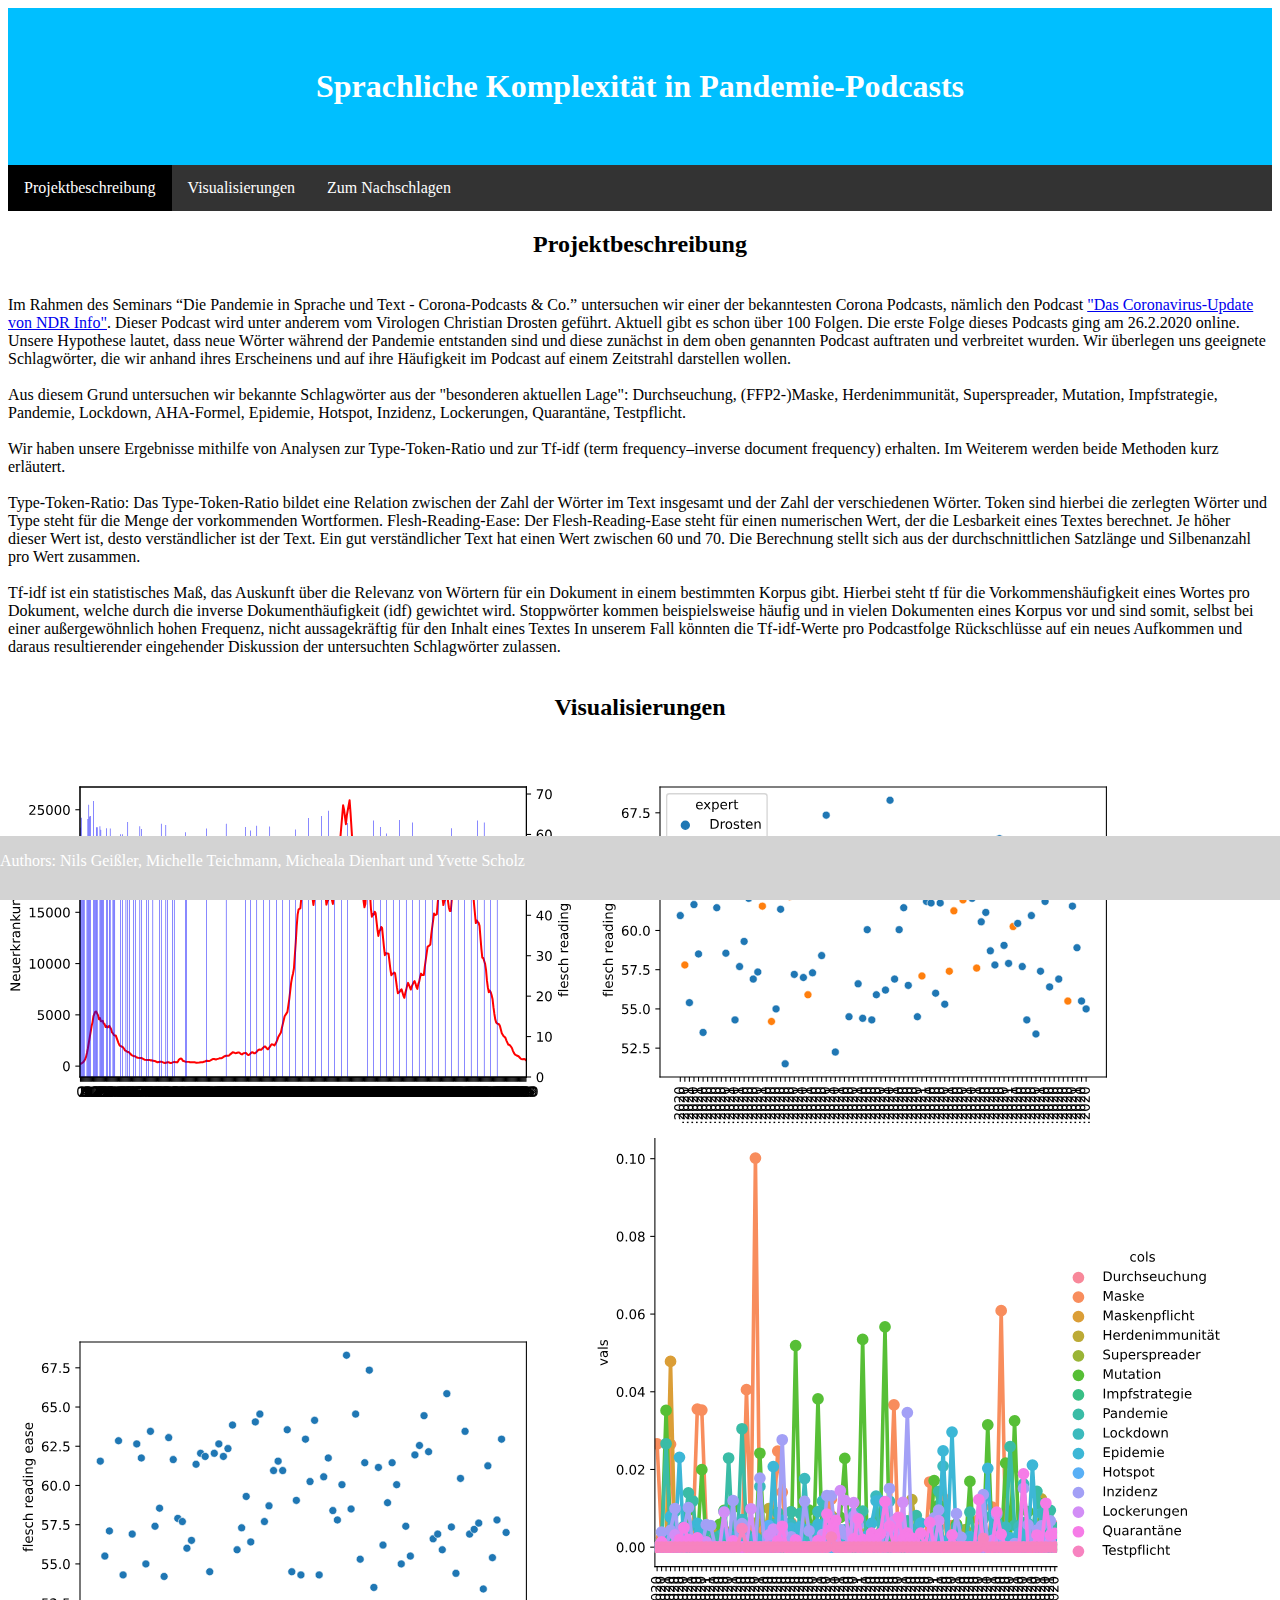
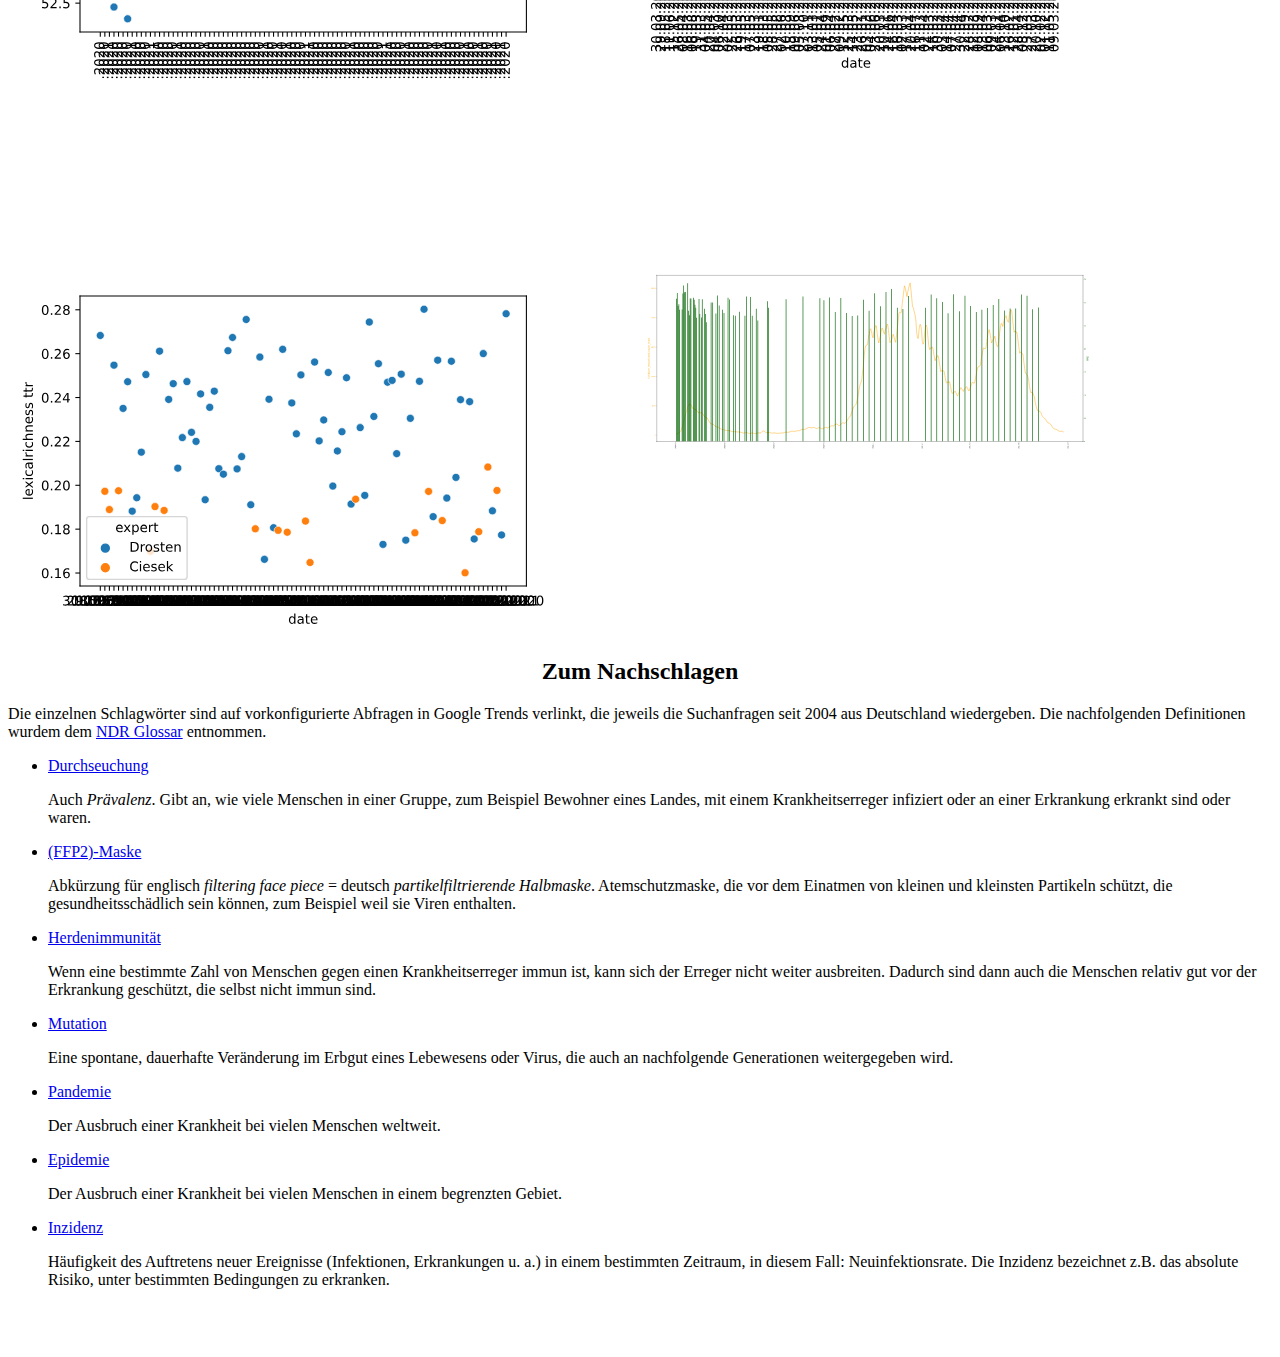
==== index.html @ dd7ad956 "Update index.html" ====
<!DOCTYPE html>
<html lang="en" xmlns="http://www.w3.org/1999/html">
<head>
<meta charset="UTF-8">
<link rel="stylesheet" href="Pojekt.css">
<title>Sprachliche Komplexität in Pandemie-Podcasts
</title>
</head>
<body>
<div class="scrollbar scrollbar-lady-lips">
<div class="force-overflow"></div>
</div>
<h1 align="center">Sprachliche Komplexität in Pandemie-Podcasts</h1>
  <ul class="navi">
    <li class="navi"><a class="active" href="#project">Projektbeschreibung</a></li>
    <li class="navi"><a href="#plots">Visualisierungen</a></li>
    <li class="navi"><a href="#lookup">Zum Nachschlagen</a></li>
  </ul>
<div id="project"><h2 align="center">Projektbeschreibung</h2>
<br> Im Rahmen des Seminars “Die Pandemie in Sprache und Text - Corona-Podcasts & Co.”
untersuchen wir einer der bekanntesten Corona Podcasts, nämlich  den  Podcast
  <a href="https://www.ndr.de/nachrichten/info/podcast4684.html">"Das Coronavirus-Update von NDR Info"</a>. Dieser Podcast wird unter anderem vom Virologen
Christian Drosten geführt. Aktuell gibt es schon über 100 Folgen. Die erste Folge dieses Podcasts ging am 26.2.2020 online.

<br>Unsere Hypothese lautet, dass neue Wörter während der Pandemie entstanden sind und diese
zunächst in dem oben genannten Podcast auftraten und verbreitet wurden. Wir überlegen uns geeignete Schlagwörter,
die wir anhand ihres Erscheinens und auf ihre Häufigkeit im Podcast auf einem Zeitstrahl darstellen wollen.</br>

<br>Aus diesem Grund untersuchen wir bekannte Schlagwörter aus der "besonderen aktuellen Lage": Durchseuchung, (FFP2-)Maske, Herdenimmunität, Superspreader, Mutation, Impfstrategie, Pandemie, Lockdown, AHA-Formel, Epidemie, Hotspot, Inzidenz, Lockerungen, Quarantäne, Testpflicht.</br>

<br> Wir haben unsere Ergebnisse mithilfe von Analysen zur Type-Token-Ratio und zur Tf-idf (term frequency–inverse document frequency) erhalten. Im Weiterem werden beide Methoden kurz erläutert.</br>
<br> Type-Token-Ratio: Das Type-Token-Ratio bildet eine Relation zwischen der Zahl der Wörter im Text insgesamt und der Zahl der verschiedenen Wörter. Token sind hierbei die zerlegten Wörter und Type steht für die Menge der vorkommenden Wortformen. Flesh-Reading-Ease: Der Flesh-Reading-Ease steht für einen numerischen Wert, der die Lesbarkeit eines Textes berechnet. Je höher dieser Wert ist, desto verständlicher ist der Text. Ein gut verständlicher Text hat einen Wert zwischen 60 und 70. Die Berechnung stellt sich aus der durchschnittlichen Satzlänge und Silbenanzahl pro Wert zusammen. </br>
<br>Tf-idf ist ein statistisches Maß, das Auskunft über die Relevanz von Wörtern für ein Dokument in einem bestimmten Korpus gibt. Hierbei steht tf für die Vorkommenshäufigkeit eines Wortes pro Dokument, welche durch die inverse Dokumenthäufigkeit (idf) gewichtet wird. Stoppwörter kommen beispielsweise häufig und in vielen Dokumenten eines Korpus vor und sind somit, selbst bei einer außergewöhnlich hohen Frequenz, nicht aussagekräftig für den Inhalt eines Textes
In unserem Fall könnten die Tf-idf-Werte pro Podcastfolge Rückschlüsse auf ein neues Aufkommen und daraus resultierender eingehender Diskussion der untersuchten Schlagwörter zulassen.</br>
</div>
<br>
<div id="plots">
<h2 align="center">Visualisierungen</h2>
<img src="Vis/df_corona_mini.svg"  alt="1. Abbildung">
<img src="Vis/f_fre.svg"  alt="2. Abbildung">
<img src="Vis/scatter_fre.svg"  alt="3. Abbildung">
<img src="Vis/tf_idf_catplot.svg"  alt="4. Abbildung">
<img src="Vis/ttr_plot.svg"  alt="5.Abbildung">
<img src="Vis/plt_corona_bar.svg"  width="550" height="550"
alt = "6 Abbildung">
</div>
<div id="lookup">
<h2 align="center">Zum Nachschlagen</h2>
  <p>Die einzelnen Schlagwörter sind auf vorkonfigurierte Abfragen in Google Trends verlinkt, die jeweils die Suchanfragen seit 2004 aus Deutschland wiedergeben. Die nachfolgenden Definitionen wurdem dem <a href="https://www.ndr.de/nachrichten/info/Das-Glossar-zum-Corona-Podcast,podcastcoronavirus146.html">NDR Glossar</a> entnommen.</p>
<ul>
  <li>
    <a href="https://trends.google.de/trends/explore?date=all&geo=DE&q=Durchseuchung">Durchseuchung</a>
    <p>Auch <i>Prävalenz</i>. Gibt an, wie viele Menschen in einer Gruppe, zum Beispiel Bewohner eines Landes, mit einem Krankheitserreger infiziert oder an einer Erkrankung erkrankt sind oder waren.</p>
  </li>
  <li>
<a href ="https://trends.google.de/trends/explore?date=all&geo=DE&q=%2Fg%2F120hzdym"> (FFP2)-Maske </a >
    <p>Abkürzung für englisch <i>filtering face piece</i> = deutsch <i>partikelfiltrierende Halbmaske</i>. Atemschutzmaske, die vor dem Einatmen von kleinen und kleinsten Partikeln schützt, die gesundheitsschädlich sein können, zum Beispiel weil sie Viren enthalten.</p>
</li>
<li>
<a href ="https://trends.google.de/trends/explore?date=all&geo=DE&q=%2Fm%2F0lz32"> Herdenimmunität</a >
  <p>Wenn eine bestimmte Zahl von Menschen gegen einen Krankheitserreger immun ist, kann sich der Erreger nicht weiter ausbreiten. Dadurch sind dann auch die Menschen relativ gut vor der Erkrankung geschützt, die selbst nicht immun sind.</p>
</li>
<li>
<a href ="https://trends.google.de/trends/explore?date=all&geo=DE&q=%2Fm%2F04zls"> Mutation</a >
  <p>Eine spontane, dauerhafte Veränderung im Erbgut eines Lebewesens oder Virus,  die auch an nachfolgende Generationen weitergegeben wird.</p>
</li>
<li>
<a href ="https://trends.google.de/trends/explore?date=all&geo=DE&q=Pandemie"> Pandemie</a >
  <p>Der Ausbruch einer Krankheit bei vielen Menschen weltweit.</p>
</li>
<li>
<a href ="https://trends.google.de/trends/explore?date=all&geo=DE&q=%2Fm%2F0hn9s"> Epidemie</a >
  <p>Der Ausbruch einer Krankheit bei vielen Menschen in einem begrenzten Gebiet.</p>
</li>
<li>
<a href ="https://trends.google.de/trends/explore?date=all&geo=DE&q=%2Fm%2F0169mv"> Inzidenz</a >
  <p>Häufigkeit des Auftretens neuer Ereignisse (Infektionen,  Erkrankungen u. a.) in einem bestimmten Zeitraum, in diesem Fall: Neuinfektionsrate. Die Inzidenz bezeichnet z.B. das absolute Risiko, unter bestimmten Bedingungen zu erkranken.</p>
  </li>
</ul>
</div>
<p><br /><br /></p>


<p><footer>
<p align="left"> Authors: Nils Geißler, Michelle Teichmann, Micheala Dienhart und Yvette Scholz<br>
</p>

</footer></p>
</body>
</html>
---- Pojekt.css ----
h1 {
    color: white;
    background-color: deepskyblue;
    border: 0px solid;
    margin: 0px;
    padding: 60px;
}

footer {
    position: fixed;
    color: white;
    left: 0px;
    bottom: 0px;
    height: 64px;
    width: 100%;
    background: lightgrey;
}
ul.navi {
    list-style-type: none;
    margin: 0;
    padding: 0;
    overflow: hidden;
    background-color: #333;
}

li.navi {
    float: left;
}

li.navi a {
    display: block;
    color: white;
    text-align: center;
    padding: 14px 16px;
    text-decoration: none;
}

li.navi a:hover:not(.active) {
    background-color: #111;
}

.active {
    background-color: black;
}
.scrollbar-rainy-ashville::-webkit-scrollbar-track {
-webkit-box-shadow: inset 0 0 6px rgba(0, 0, 0, 0.1);
background-color: #F5F5F5;
border-radius: 10px; }

.scrollbar-rainy-ashville::-webkit-scrollbar {
width: 12px;
background-color: #F5F5F5; }

.scrollbar-rainy-ashville::-webkit-scrollbar-thumb {
border-radius: 10px;
-webkit-box-shadow: inset 0 0 6px rgba(0, 0, 0, 0.1);
background-image: -webkit-gradient(linear, left bottom, left top, from(#fbc2eb), to(#a6c1ee));
background-image: -webkit-linear-gradient(bottom, #fbc2eb 0%, #a6c1ee 100%);
background-image: linear-gradient(to top, #fbc2eb 0%, #a6c1ee 100%); }
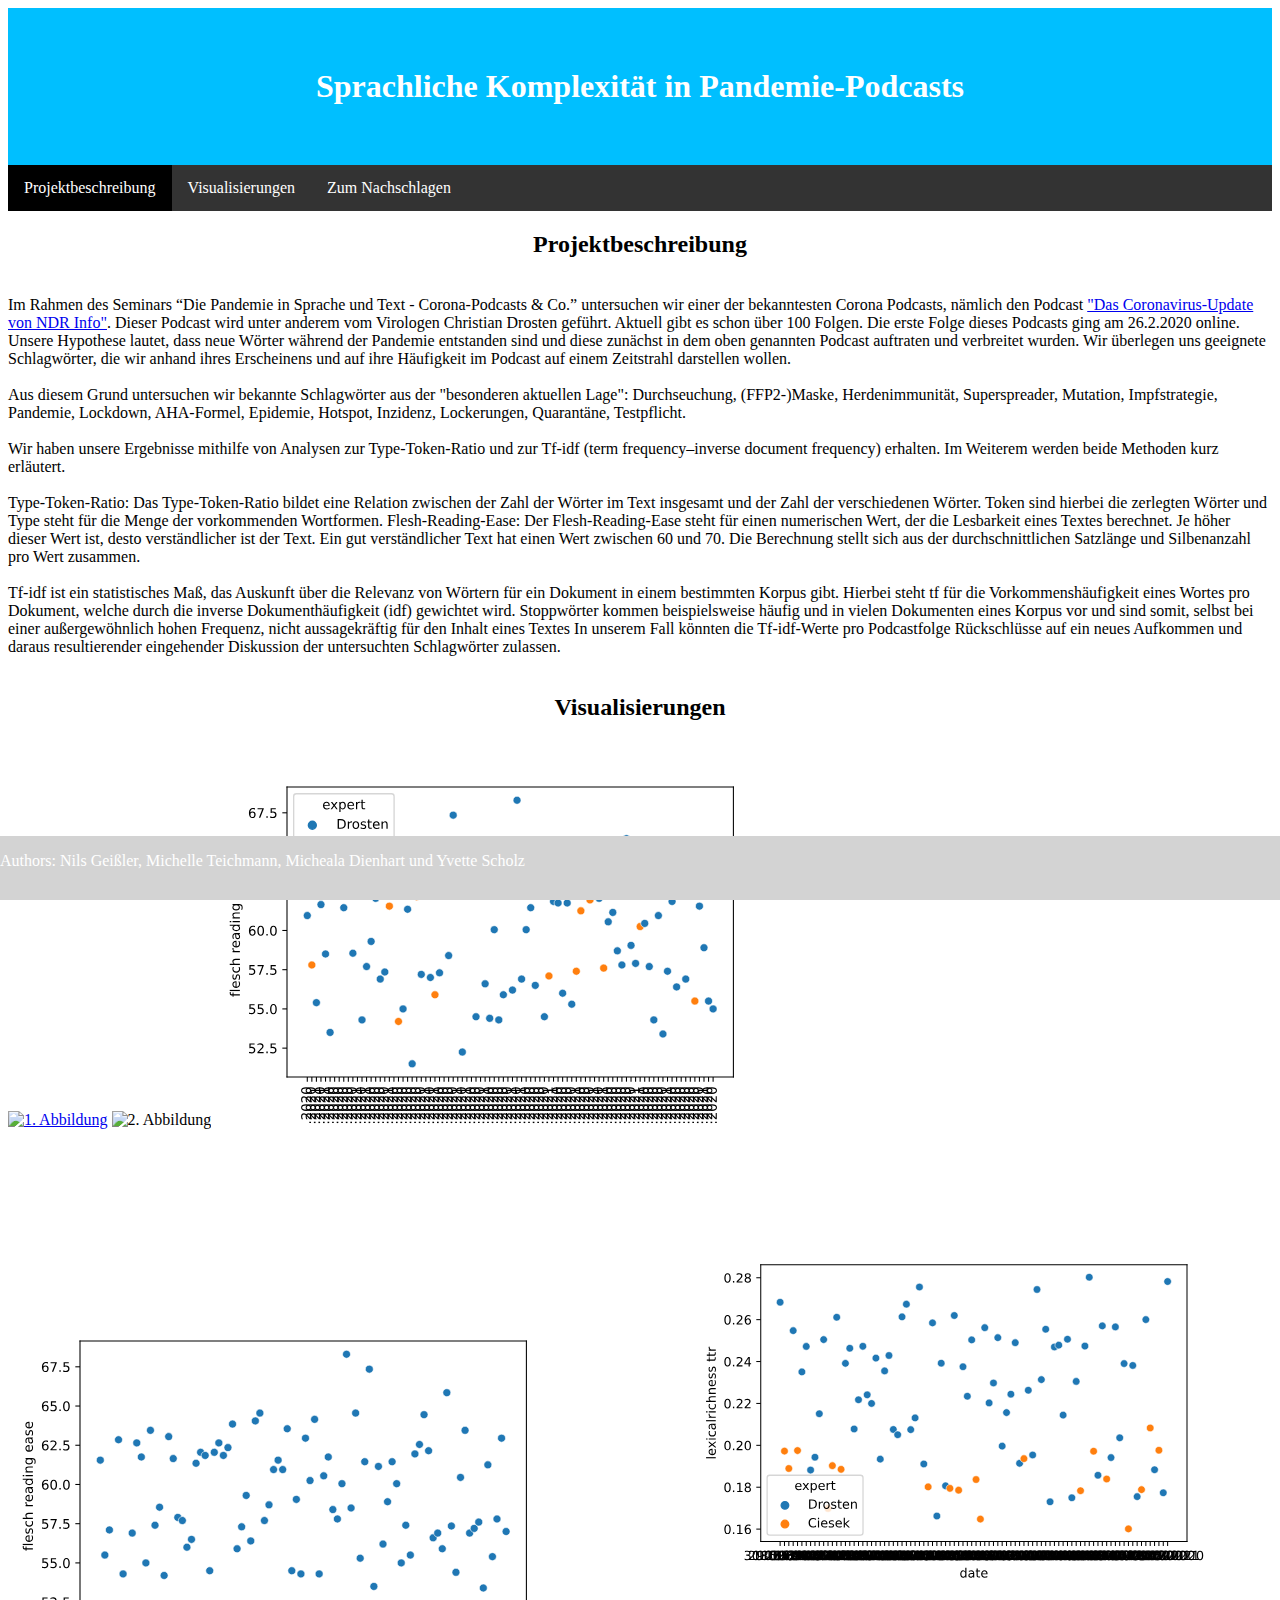
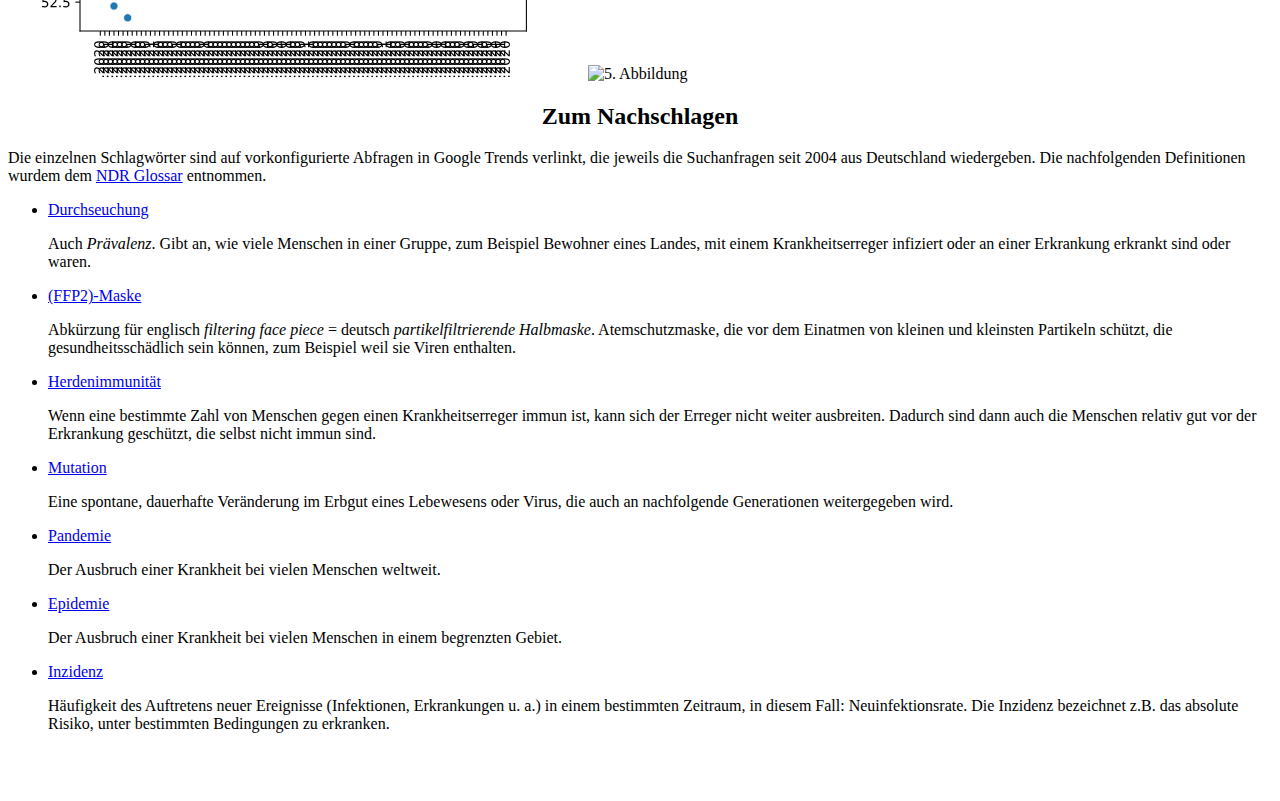
==== commit 74d689c8: "Update index.html" ====
--- a/index.html
+++ b/index.html
@@ -36,13 +36,13 @@
 <br>
 <div id="plots">
 <h2 align="center">Visualisierungen</h2>
-<img src="Vis/df_corona_mini.svg"  alt="1. Abbildung">
-<img src="Vis/f_fre.svg"  alt="2. Abbildung">
-<img src="Vis/scatter_fre.svg"  alt="3. Abbildung">
-<img src="Vis/tf_idf_catplot.svg"  alt="4. Abbildung">
-<img src="Vis/ttr_plot.svg"  alt="5.Abbildung">
-<img src="Vis/plt_corona_bar.svg"  width="550" height="550"
-alt = "6 Abbildung">
+  <a href="Vis/df_corona_fre.svg"><img src="Vis/df_corona_fre.svg"  alt="1. Abbildung"></a>
+<img src="Vis/df_corona_ttr.svg"  alt="2. Abbildung">
+<img src="Vis/f_fre.svg"  alt="3. Abbildung">
+<img src="Vis/scatter_fre.svg"  alt="4. Abbildung">
+<img src="Vis/tf_idf_pointplot.svg"  alt="5. Abbildung">
+<img src="Vis/ttr_plot.svg"  width="550" height="550"
+alt = "6. Abbildung">
 </div>
 <div id="lookup">
 <h2 align="center">Zum Nachschlagen</h2>
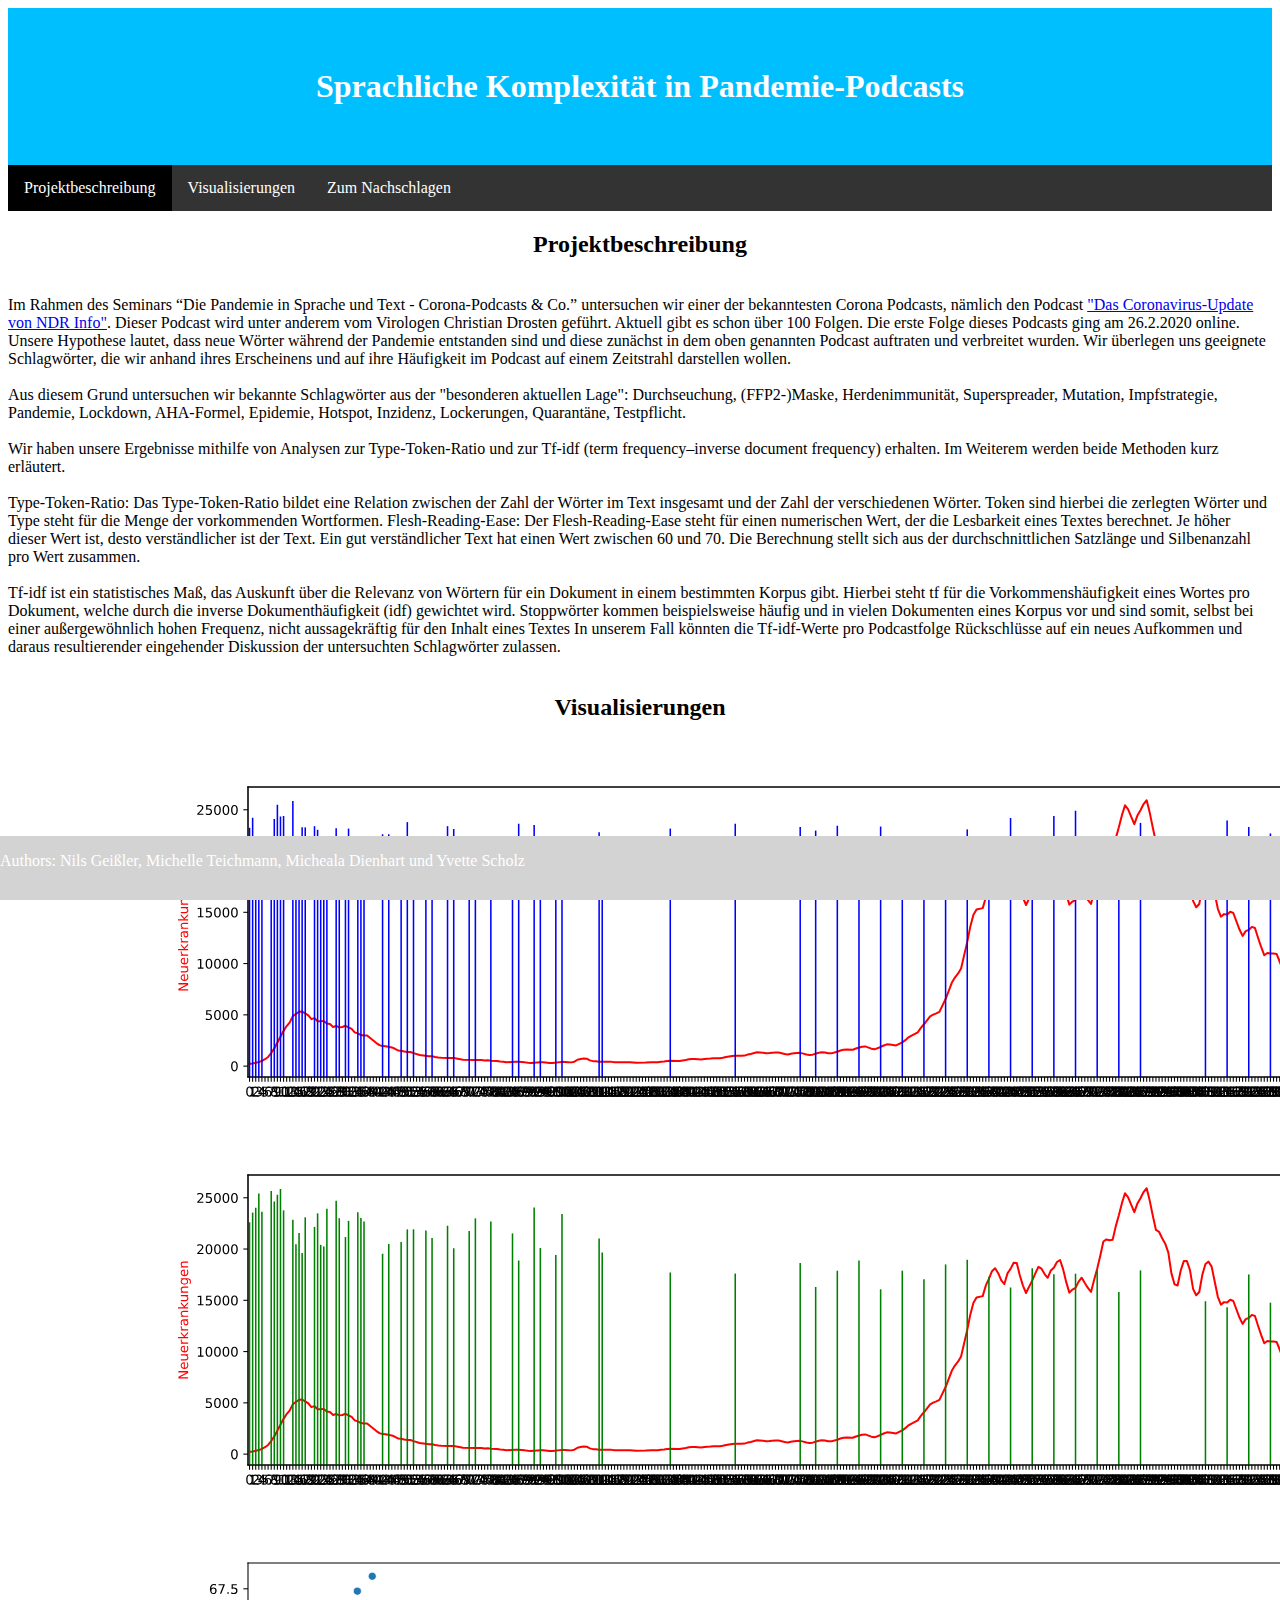
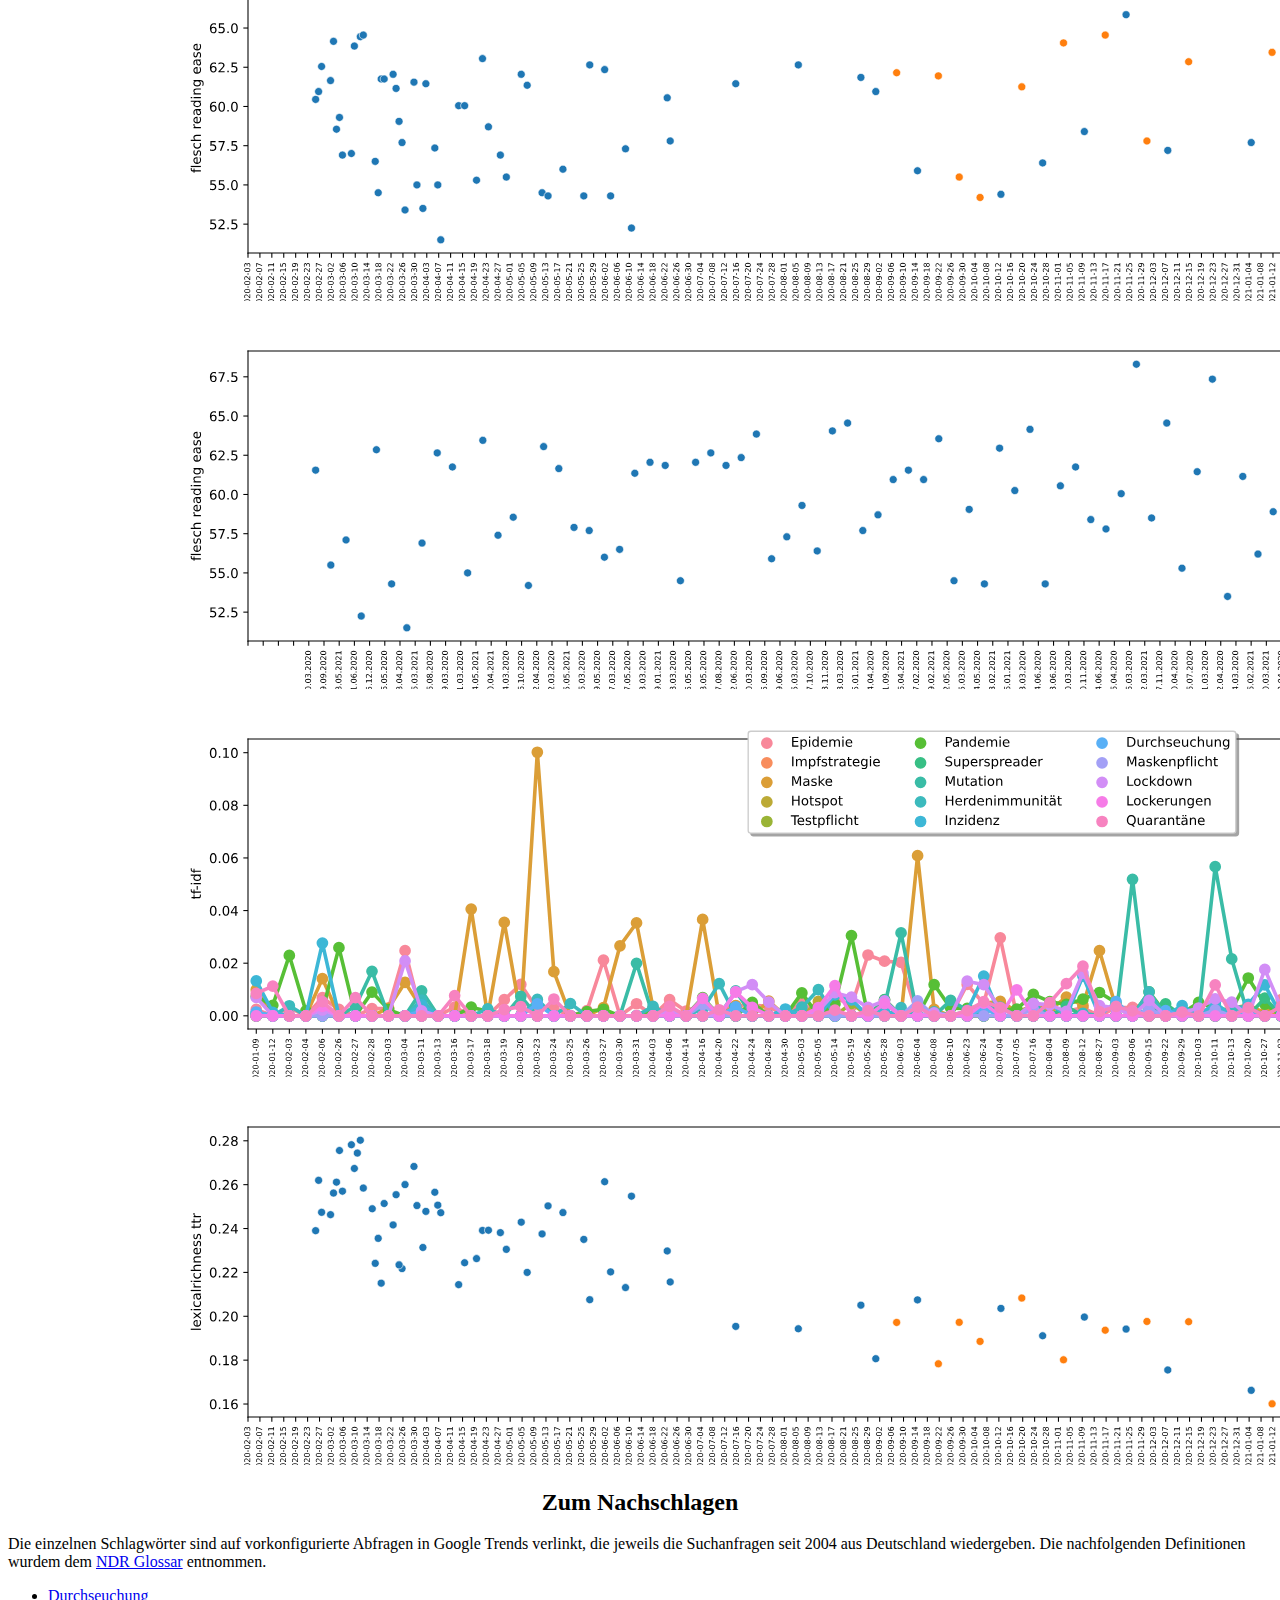
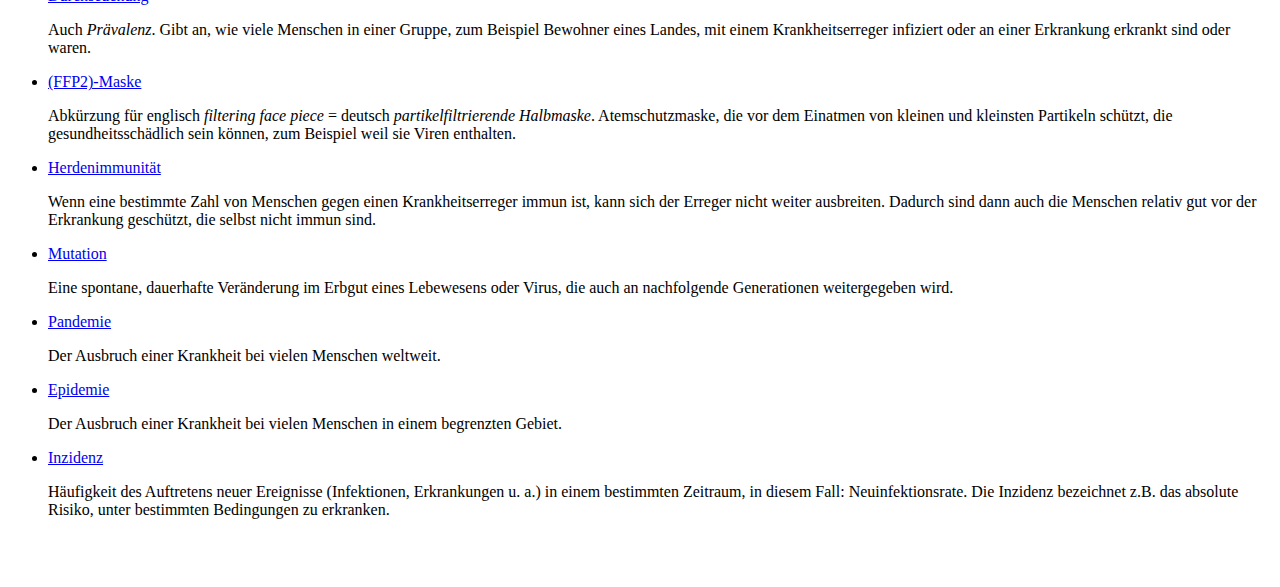
==== commit fa33c331: "Update index.html" ====
--- a/index.html
+++ b/index.html
@@ -36,13 +36,12 @@
 <br>
 <div id="plots">
 <h2 align="center">Visualisierungen</h2>
-  <a href="Vis/df_corona_fre.svg"><img src="Vis/df_corona_fre.svg"  alt="1. Abbildung"></a>
-<img src="Vis/df_corona_ttr.svg"  alt="2. Abbildung">
-<img src="Vis/f_fre.svg"  alt="3. Abbildung">
-<img src="Vis/scatter_fre.svg"  alt="4. Abbildung">
-<img src="Vis/tf_idf_pointplot.svg"  alt="5. Abbildung">
-<img src="Vis/ttr_plot.svg"  width="550" height="550"
-alt = "6. Abbildung">
+<img src="Vis/df_corona_fre.svg" alt="1. Abbildung"/>
+<img src="Vis/df_corona_ttr.svg" alt="2. Abbildung"/>
+<img src="Vis/f_fre.svg" alt="3. Abbildung"/>
+<img src="Vis/scatter_fre.svg" alt="4. Abbildung"/>
+<img src="Vis/tf_idf_pointplot.svg" alt="5. Abbildung"/>
+<img src="Vis/ttr_plot.svg" alt="6. Abbildung"/>
 </div>
 <div id="lookup">
 <h2 align="center">Zum Nachschlagen</h2>
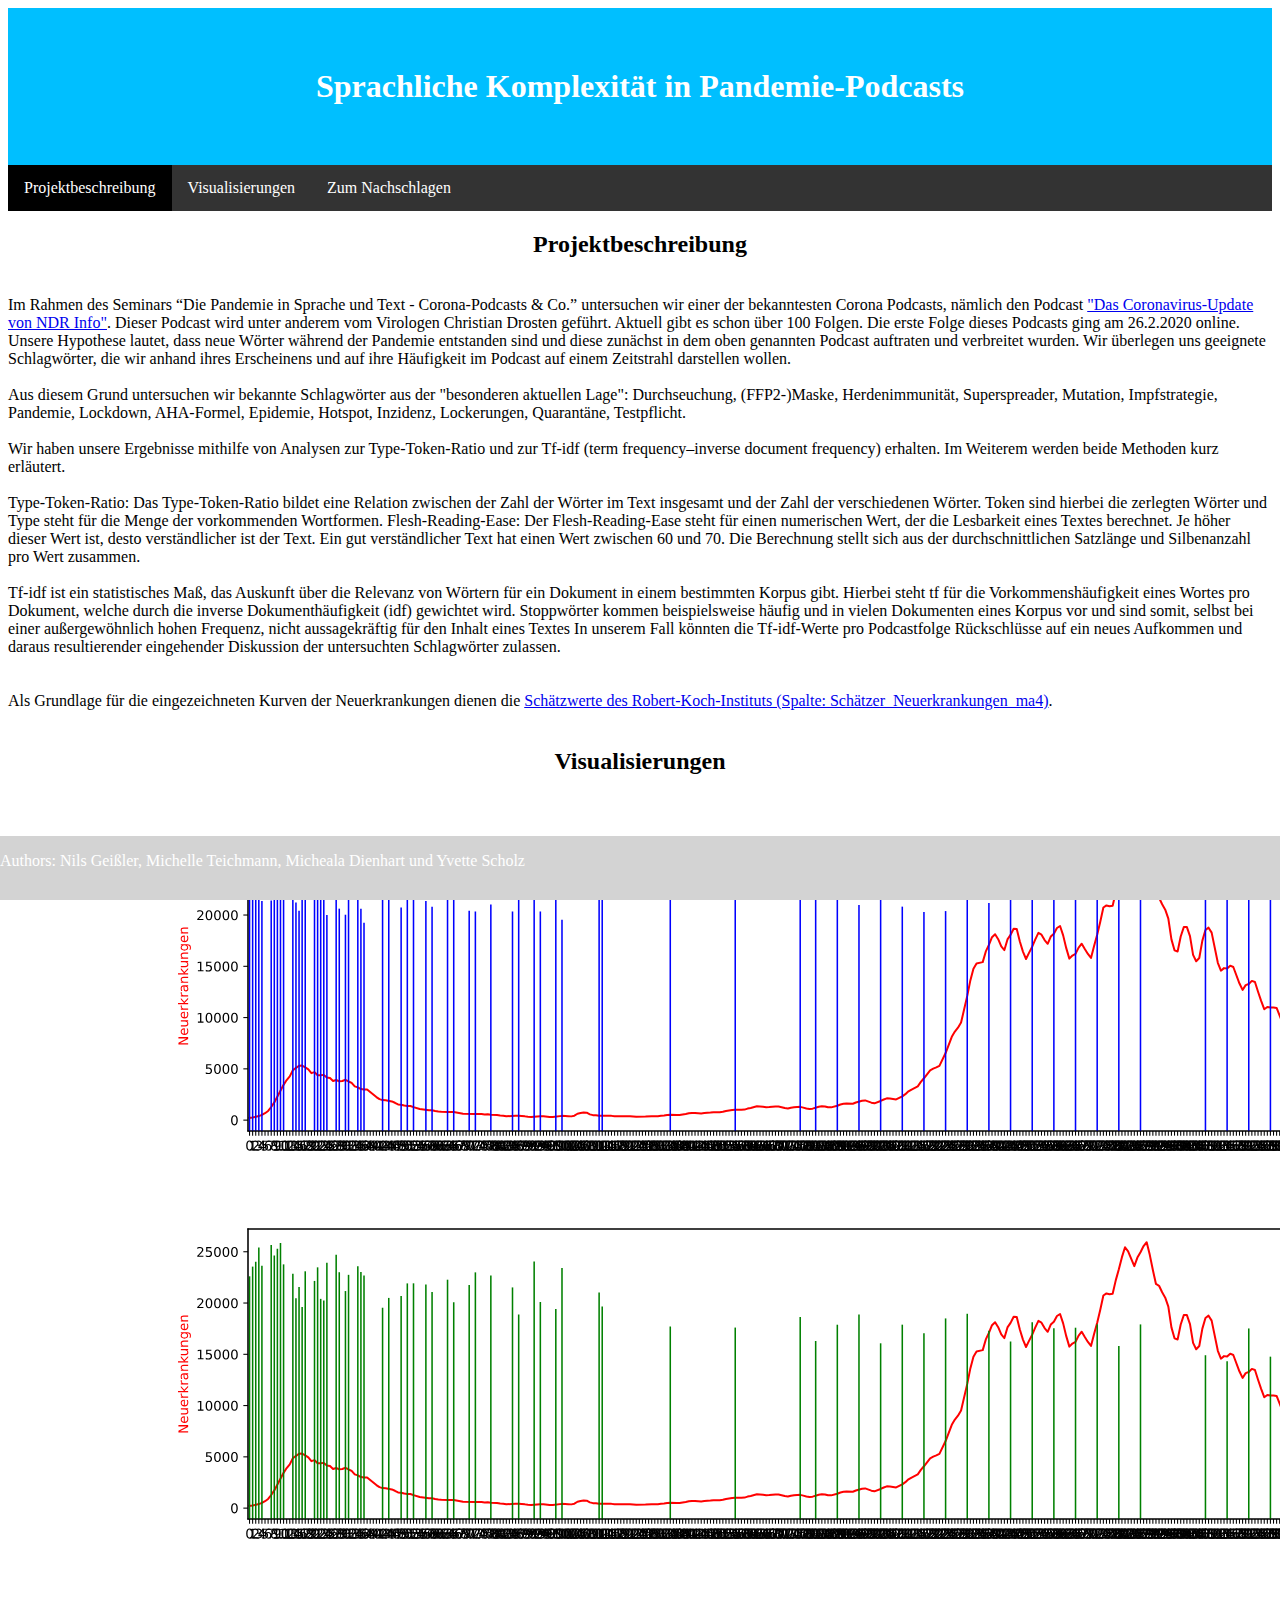
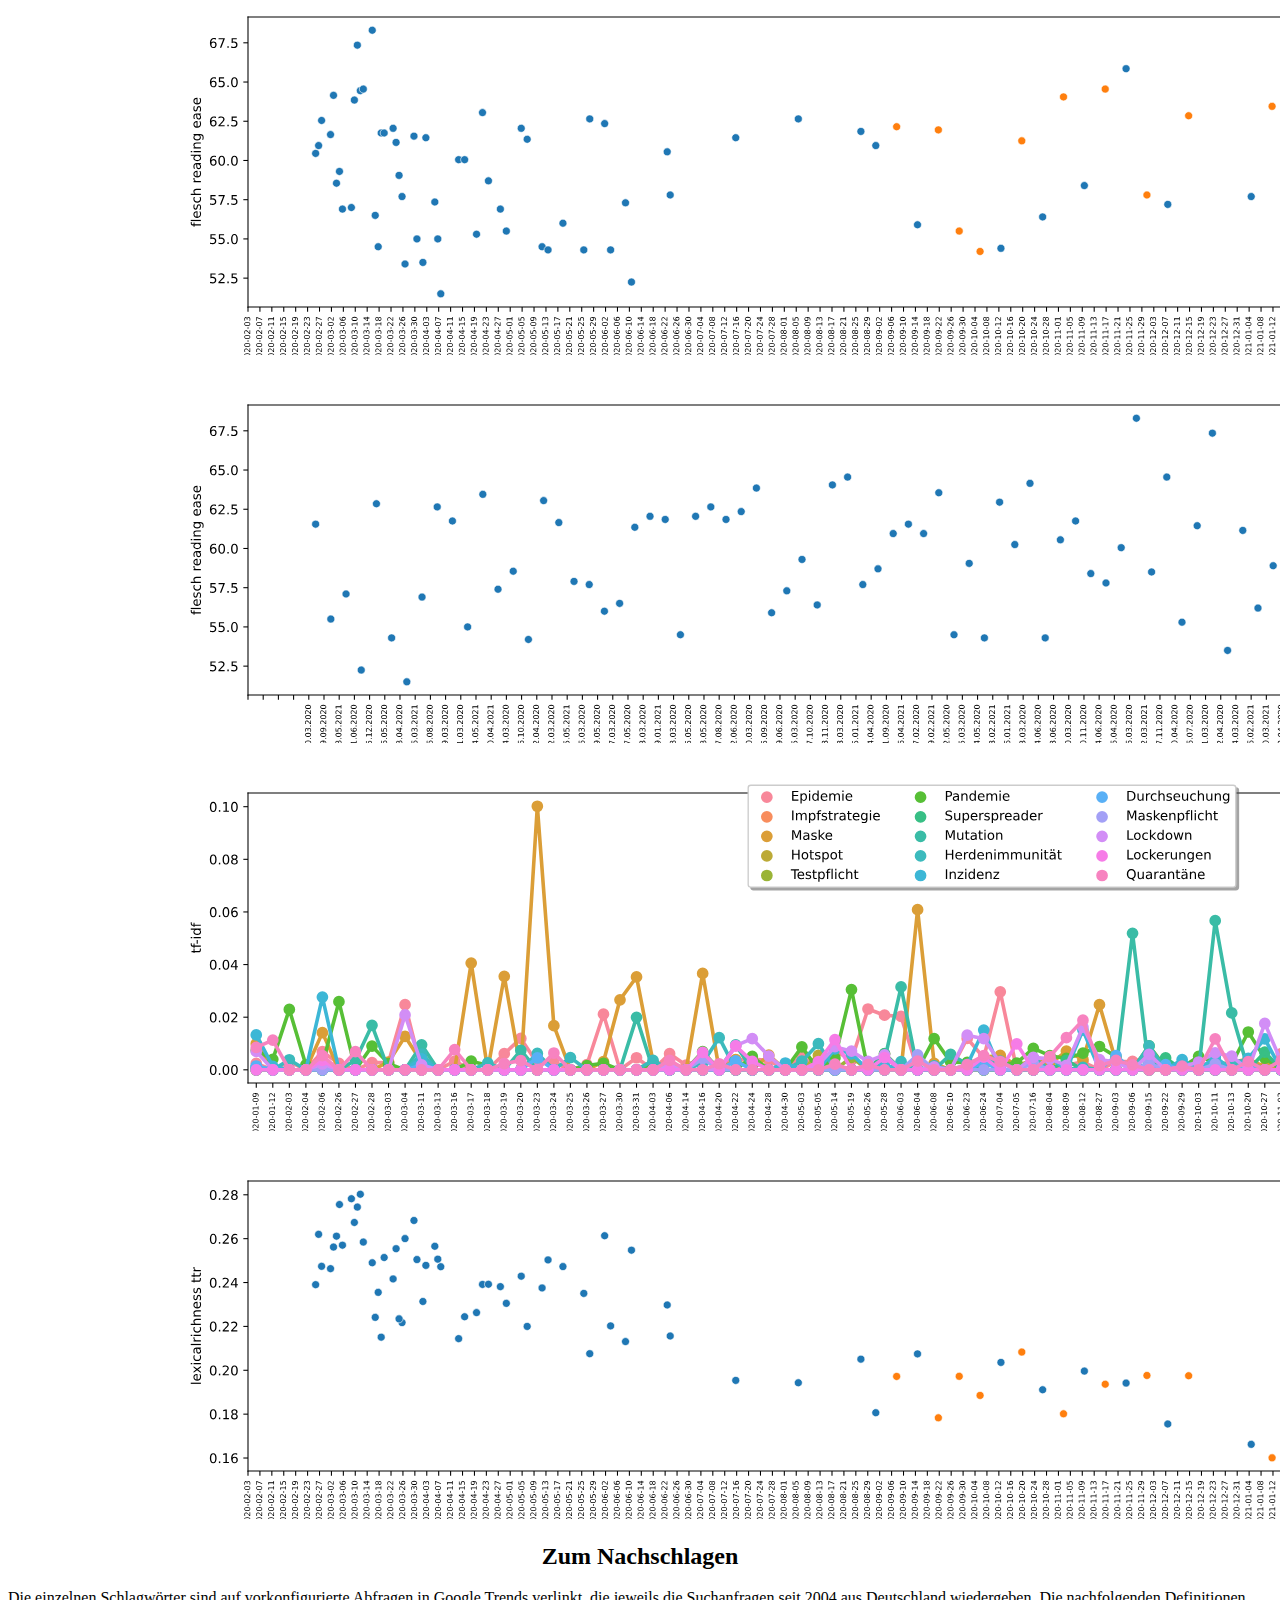
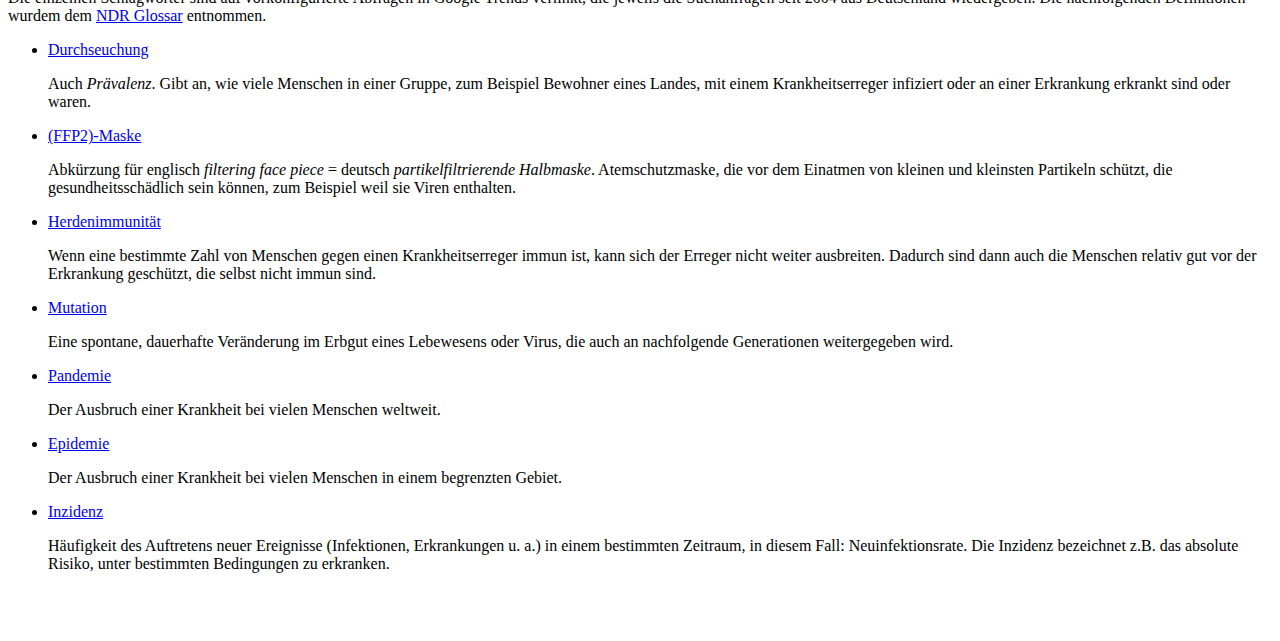
==== commit 4338b3f1: "Update index.html" ====
--- a/index.html
+++ b/index.html
@@ -32,6 +32,8 @@
 <br> Type-Token-Ratio: Das Type-Token-Ratio bildet eine Relation zwischen der Zahl der Wörter im Text insgesamt und der Zahl der verschiedenen Wörter. Token sind hierbei die zerlegten Wörter und Type steht für die Menge der vorkommenden Wortformen. Flesh-Reading-Ease: Der Flesh-Reading-Ease steht für einen numerischen Wert, der die Lesbarkeit eines Textes berechnet. Je höher dieser Wert ist, desto verständlicher ist der Text. Ein gut verständlicher Text hat einen Wert zwischen 60 und 70. Die Berechnung stellt sich aus der durchschnittlichen Satzlänge und Silbenanzahl pro Wert zusammen. </br>
 <br>Tf-idf ist ein statistisches Maß, das Auskunft über die Relevanz von Wörtern für ein Dokument in einem bestimmten Korpus gibt. Hierbei steht tf für die Vorkommenshäufigkeit eines Wortes pro Dokument, welche durch die inverse Dokumenthäufigkeit (idf) gewichtet wird. Stoppwörter kommen beispielsweise häufig und in vielen Dokumenten eines Korpus vor und sind somit, selbst bei einer außergewöhnlich hohen Frequenz, nicht aussagekräftig für den Inhalt eines Textes
 In unserem Fall könnten die Tf-idf-Werte pro Podcastfolge Rückschlüsse auf ein neues Aufkommen und daraus resultierender eingehender Diskussion der untersuchten Schlagwörter zulassen.</br>
+<br/><br/>
+Als Grundlage für die eingezeichneten Kurven der Neuerkrankungen dienen die <a href="https://www.rki.de/DE/Content/InfAZ/N/Neuartiges_Coronavirus/Projekte_RKI/Nowcasting_Zahlen_csv.html">Schätzwerte des Robert-Koch-Instituts (Spalte: Schätzer_Neuerkrankungen_ma4)</a>.
 </div>
 <br>
 <div id="plots">
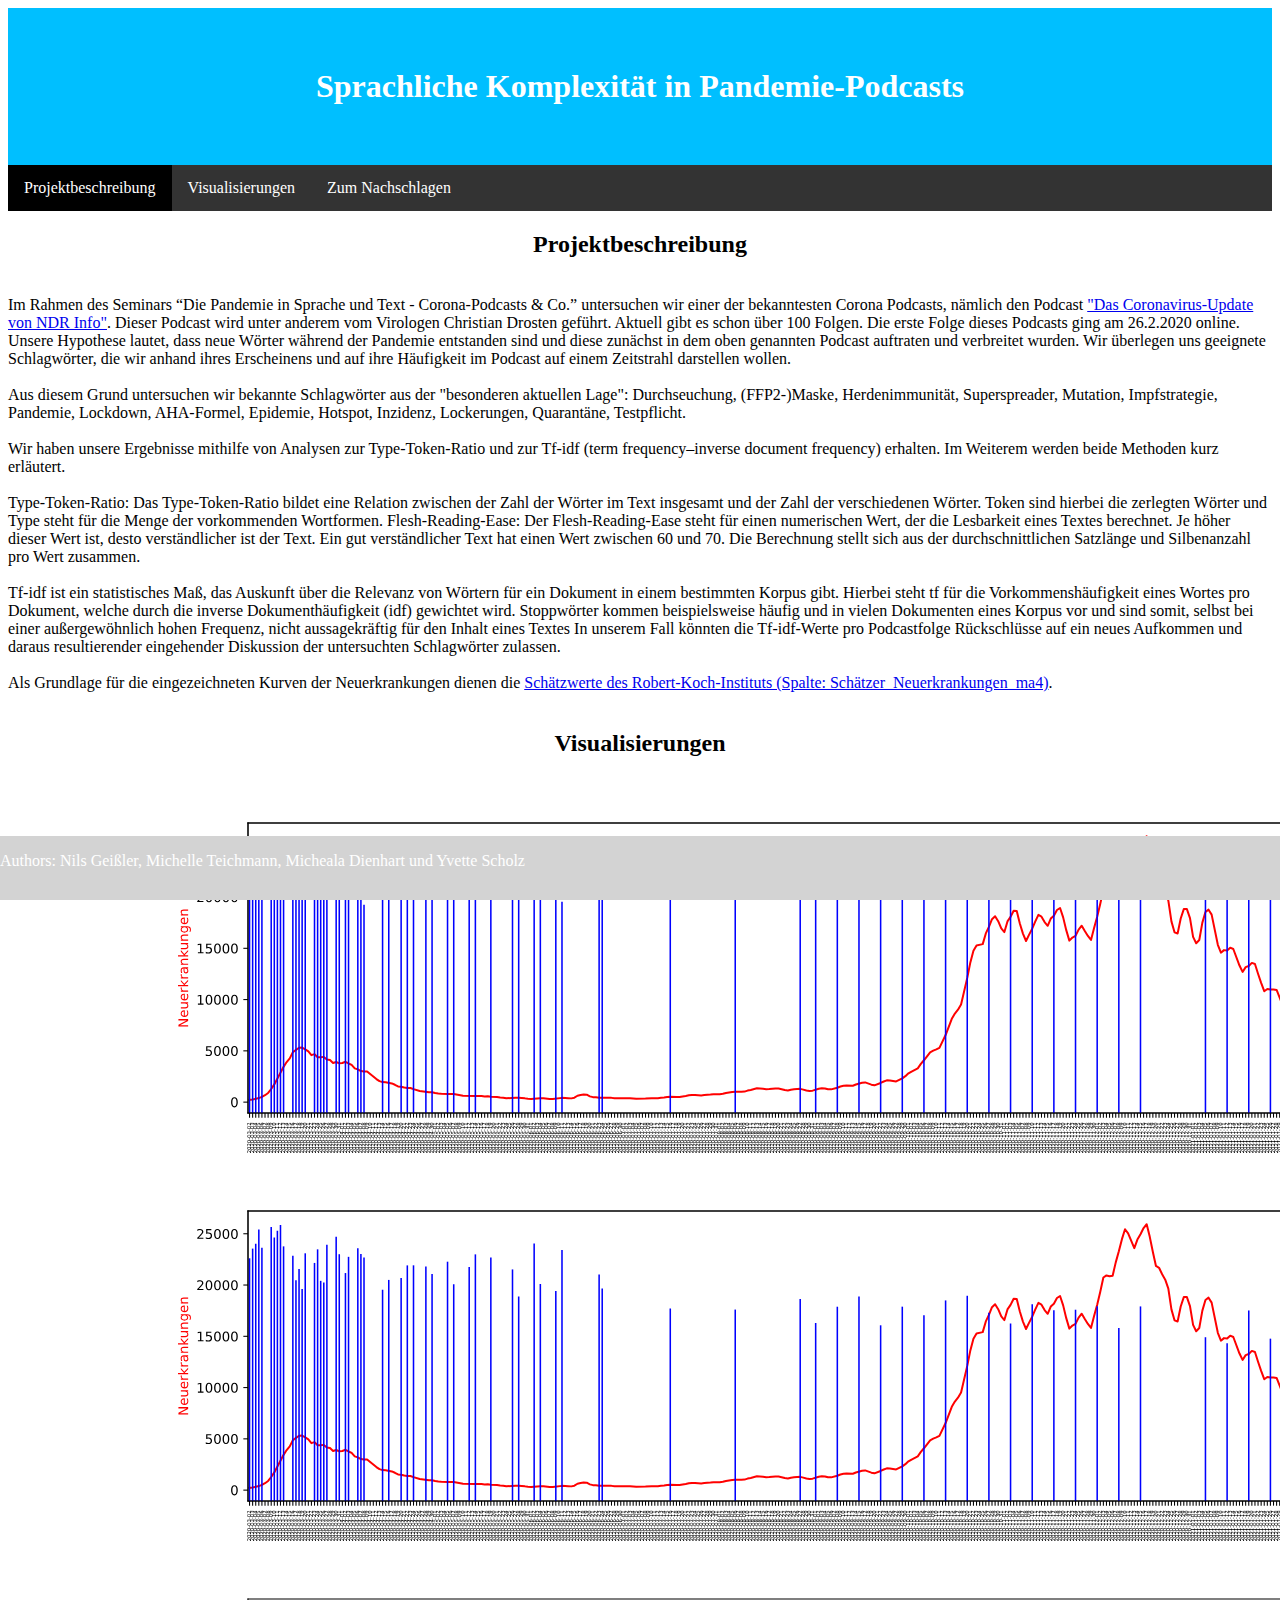
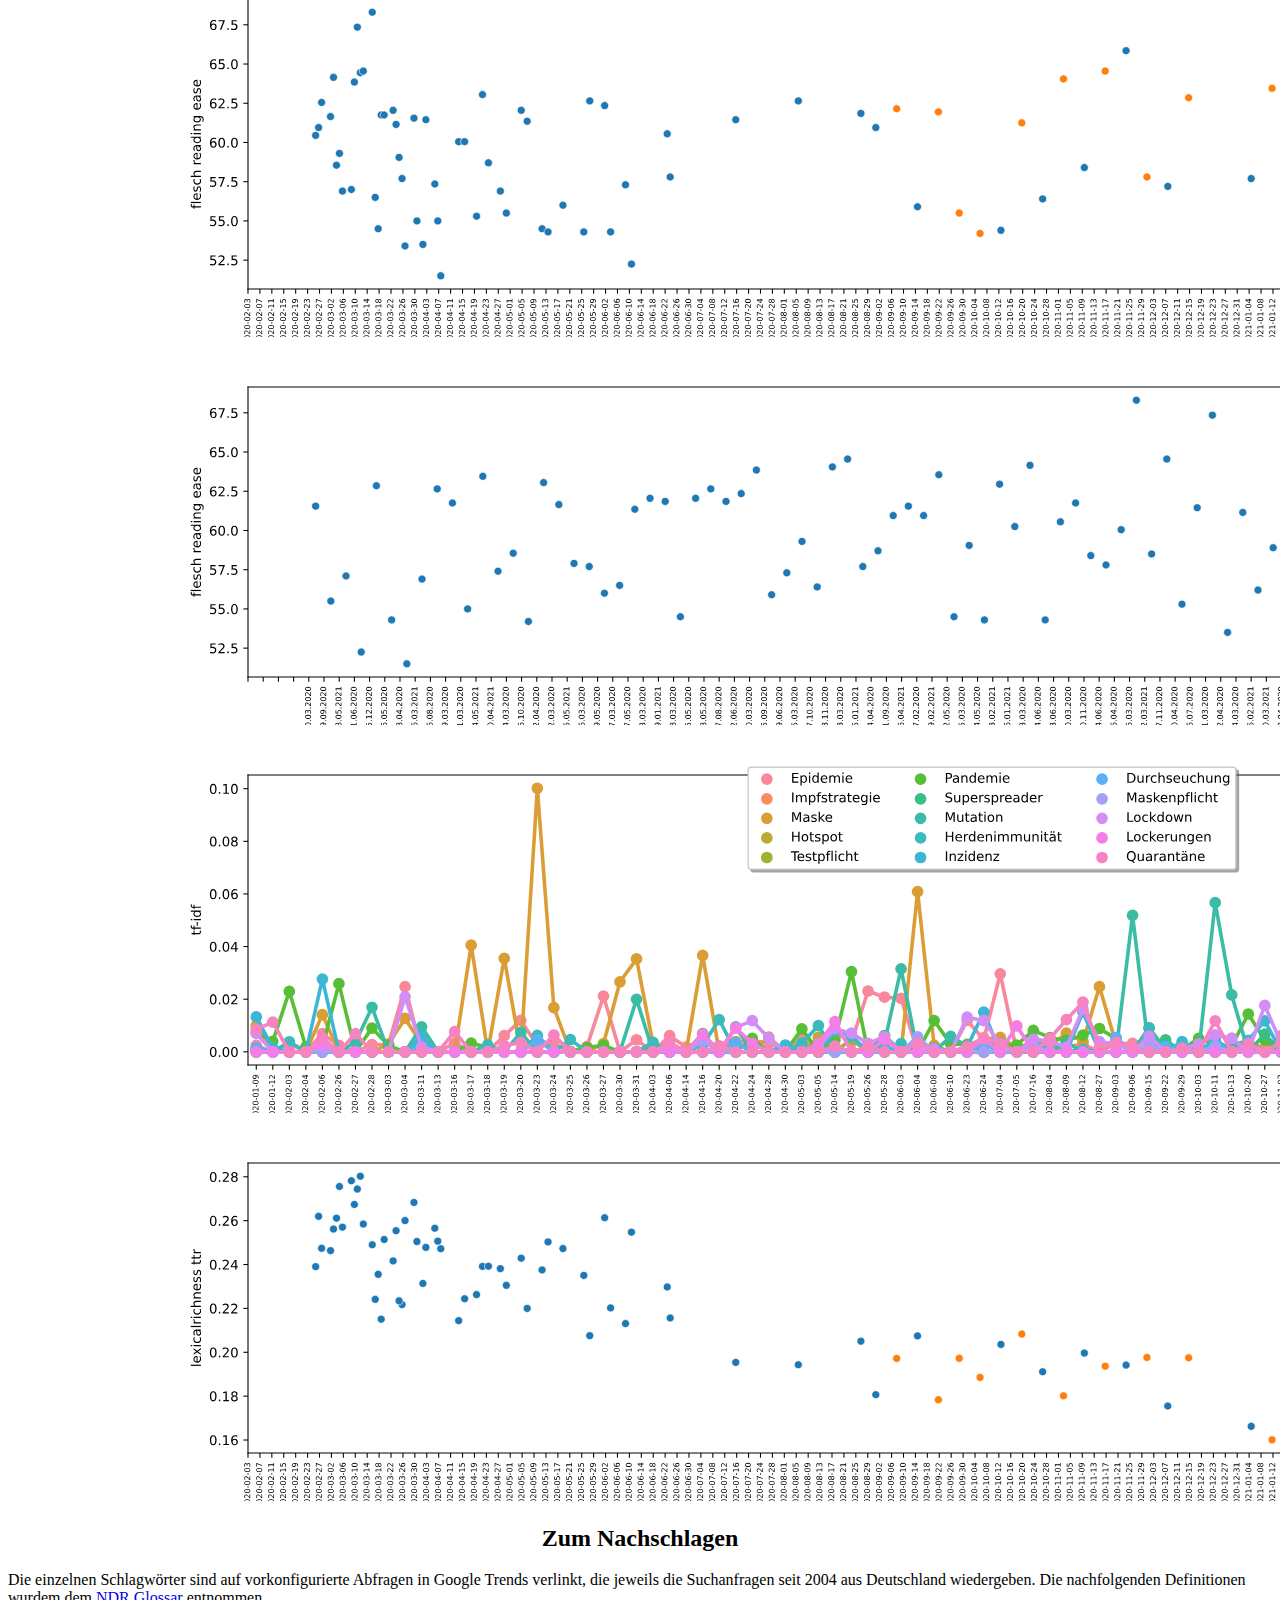
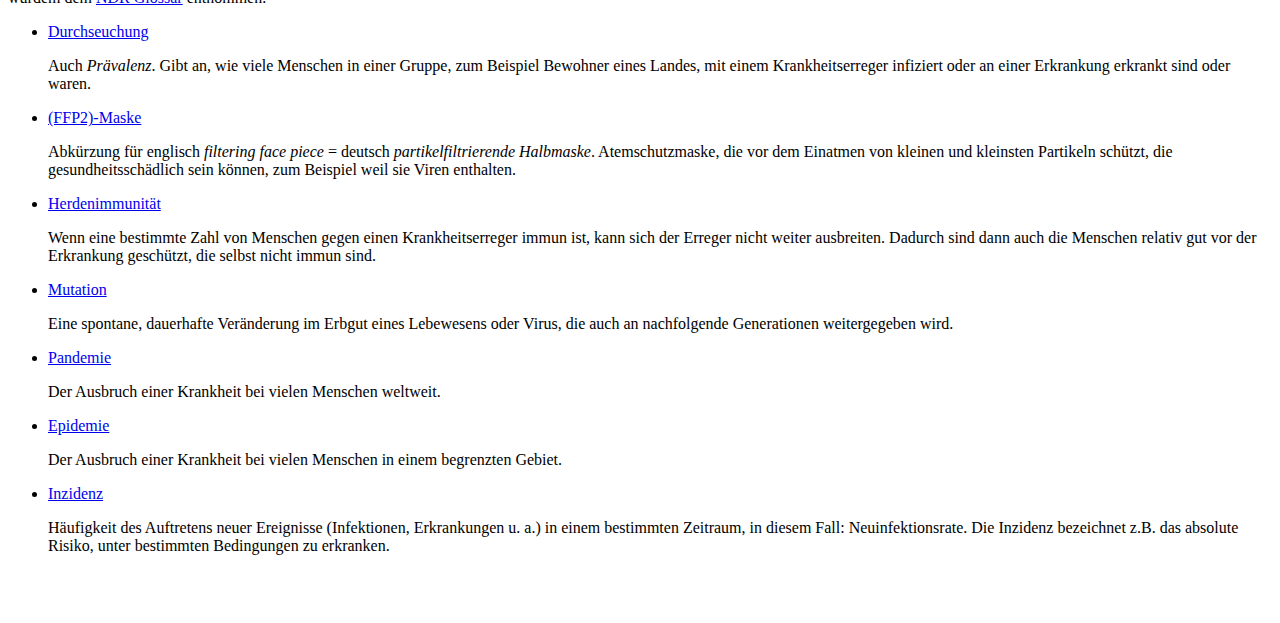
==== commit ef2cd06f: "Update index.html" ====
--- a/index.html
+++ b/index.html
@@ -32,7 +32,7 @@
 <br> Type-Token-Ratio: Das Type-Token-Ratio bildet eine Relation zwischen der Zahl der Wörter im Text insgesamt und der Zahl der verschiedenen Wörter. Token sind hierbei die zerlegten Wörter und Type steht für die Menge der vorkommenden Wortformen. Flesh-Reading-Ease: Der Flesh-Reading-Ease steht für einen numerischen Wert, der die Lesbarkeit eines Textes berechnet. Je höher dieser Wert ist, desto verständlicher ist der Text. Ein gut verständlicher Text hat einen Wert zwischen 60 und 70. Die Berechnung stellt sich aus der durchschnittlichen Satzlänge und Silbenanzahl pro Wert zusammen. </br>
 <br>Tf-idf ist ein statistisches Maß, das Auskunft über die Relevanz von Wörtern für ein Dokument in einem bestimmten Korpus gibt. Hierbei steht tf für die Vorkommenshäufigkeit eines Wortes pro Dokument, welche durch die inverse Dokumenthäufigkeit (idf) gewichtet wird. Stoppwörter kommen beispielsweise häufig und in vielen Dokumenten eines Korpus vor und sind somit, selbst bei einer außergewöhnlich hohen Frequenz, nicht aussagekräftig für den Inhalt eines Textes
 In unserem Fall könnten die Tf-idf-Werte pro Podcastfolge Rückschlüsse auf ein neues Aufkommen und daraus resultierender eingehender Diskussion der untersuchten Schlagwörter zulassen.</br>
-<br/><br/>
+<br/>
 Als Grundlage für die eingezeichneten Kurven der Neuerkrankungen dienen die <a href="https://www.rki.de/DE/Content/InfAZ/N/Neuartiges_Coronavirus/Projekte_RKI/Nowcasting_Zahlen_csv.html">Schätzwerte des Robert-Koch-Instituts (Spalte: Schätzer_Neuerkrankungen_ma4)</a>.
 </div>
 <br>
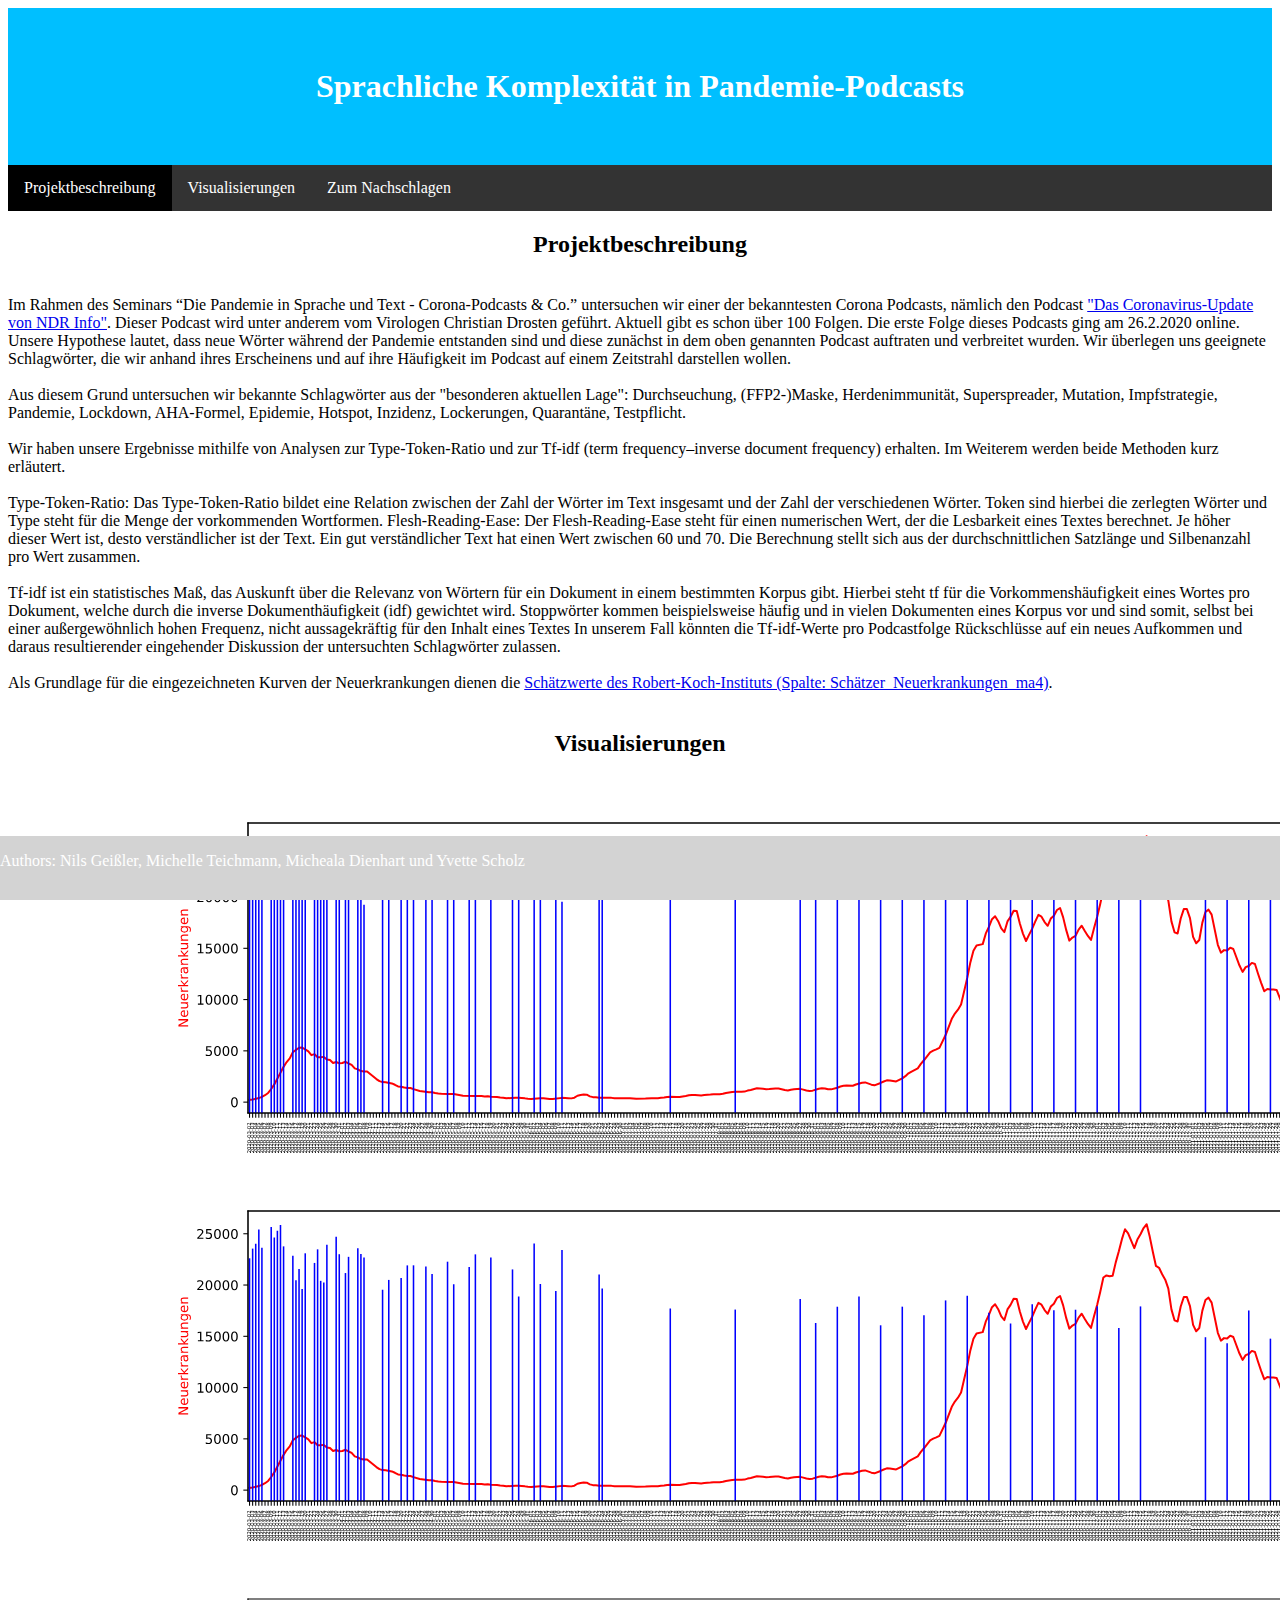
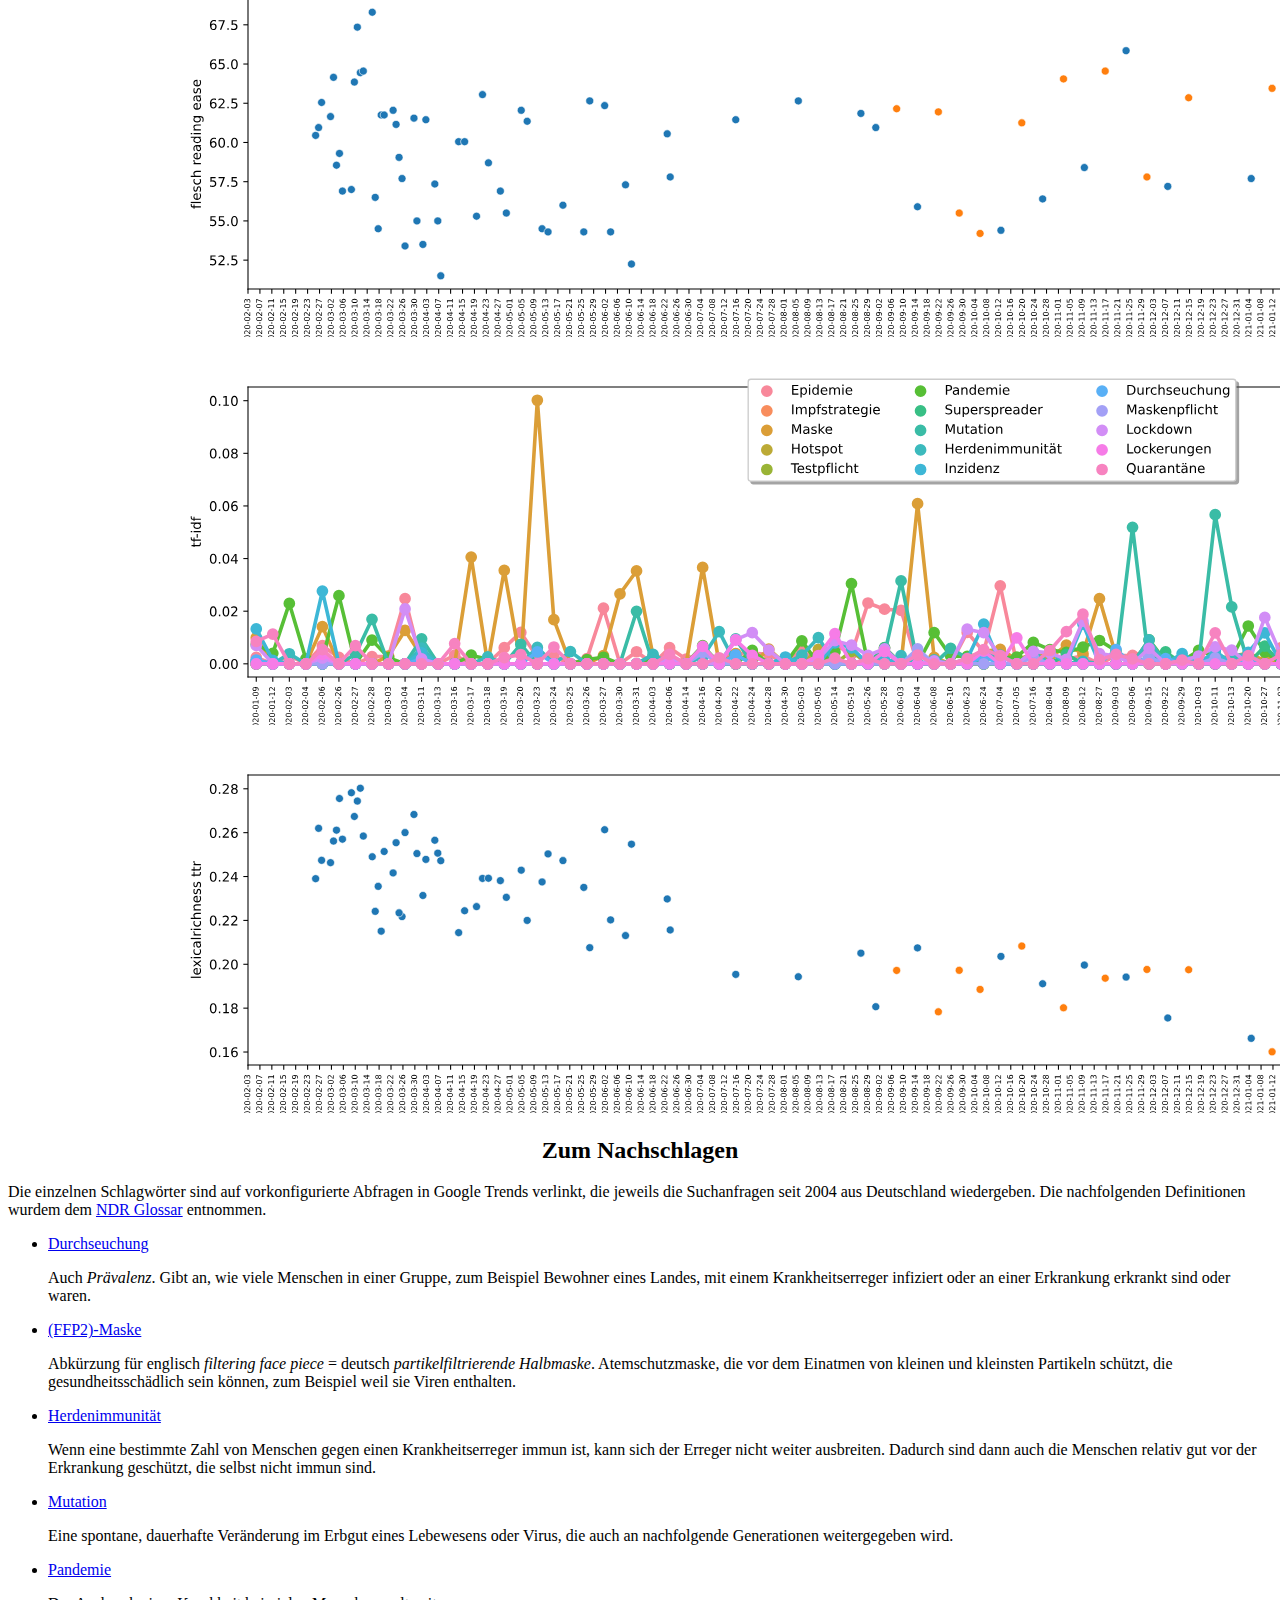
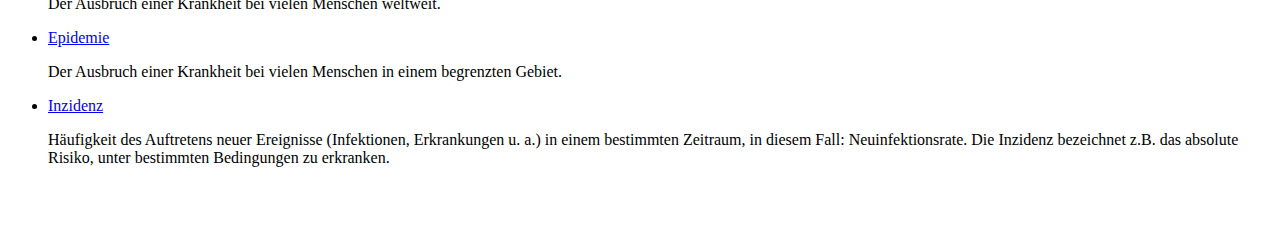
==== commit 9ba0f387: "Update index.html" ====
--- a/index.html
+++ b/index.html
@@ -41,9 +41,8 @@
 <img src="Vis/df_corona_fre.svg" alt="1. Abbildung"/>
 <img src="Vis/df_corona_ttr.svg" alt="2. Abbildung"/>
 <img src="Vis/f_fre.svg" alt="3. Abbildung"/>
-<img src="Vis/scatter_fre.svg" alt="4. Abbildung"/>
-<img src="Vis/tf_idf_pointplot.svg" alt="5. Abbildung"/>
-<img src="Vis/ttr_plot.svg" alt="6. Abbildung"/>
+<img src="Vis/tf_idf_pointplot.svg" alt="4. Abbildung"/>
+<img src="Vis/ttr_plot.svg" alt="5. Abbildung"/>
 </div>
 <div id="lookup">
 <h2 align="center">Zum Nachschlagen</h2>
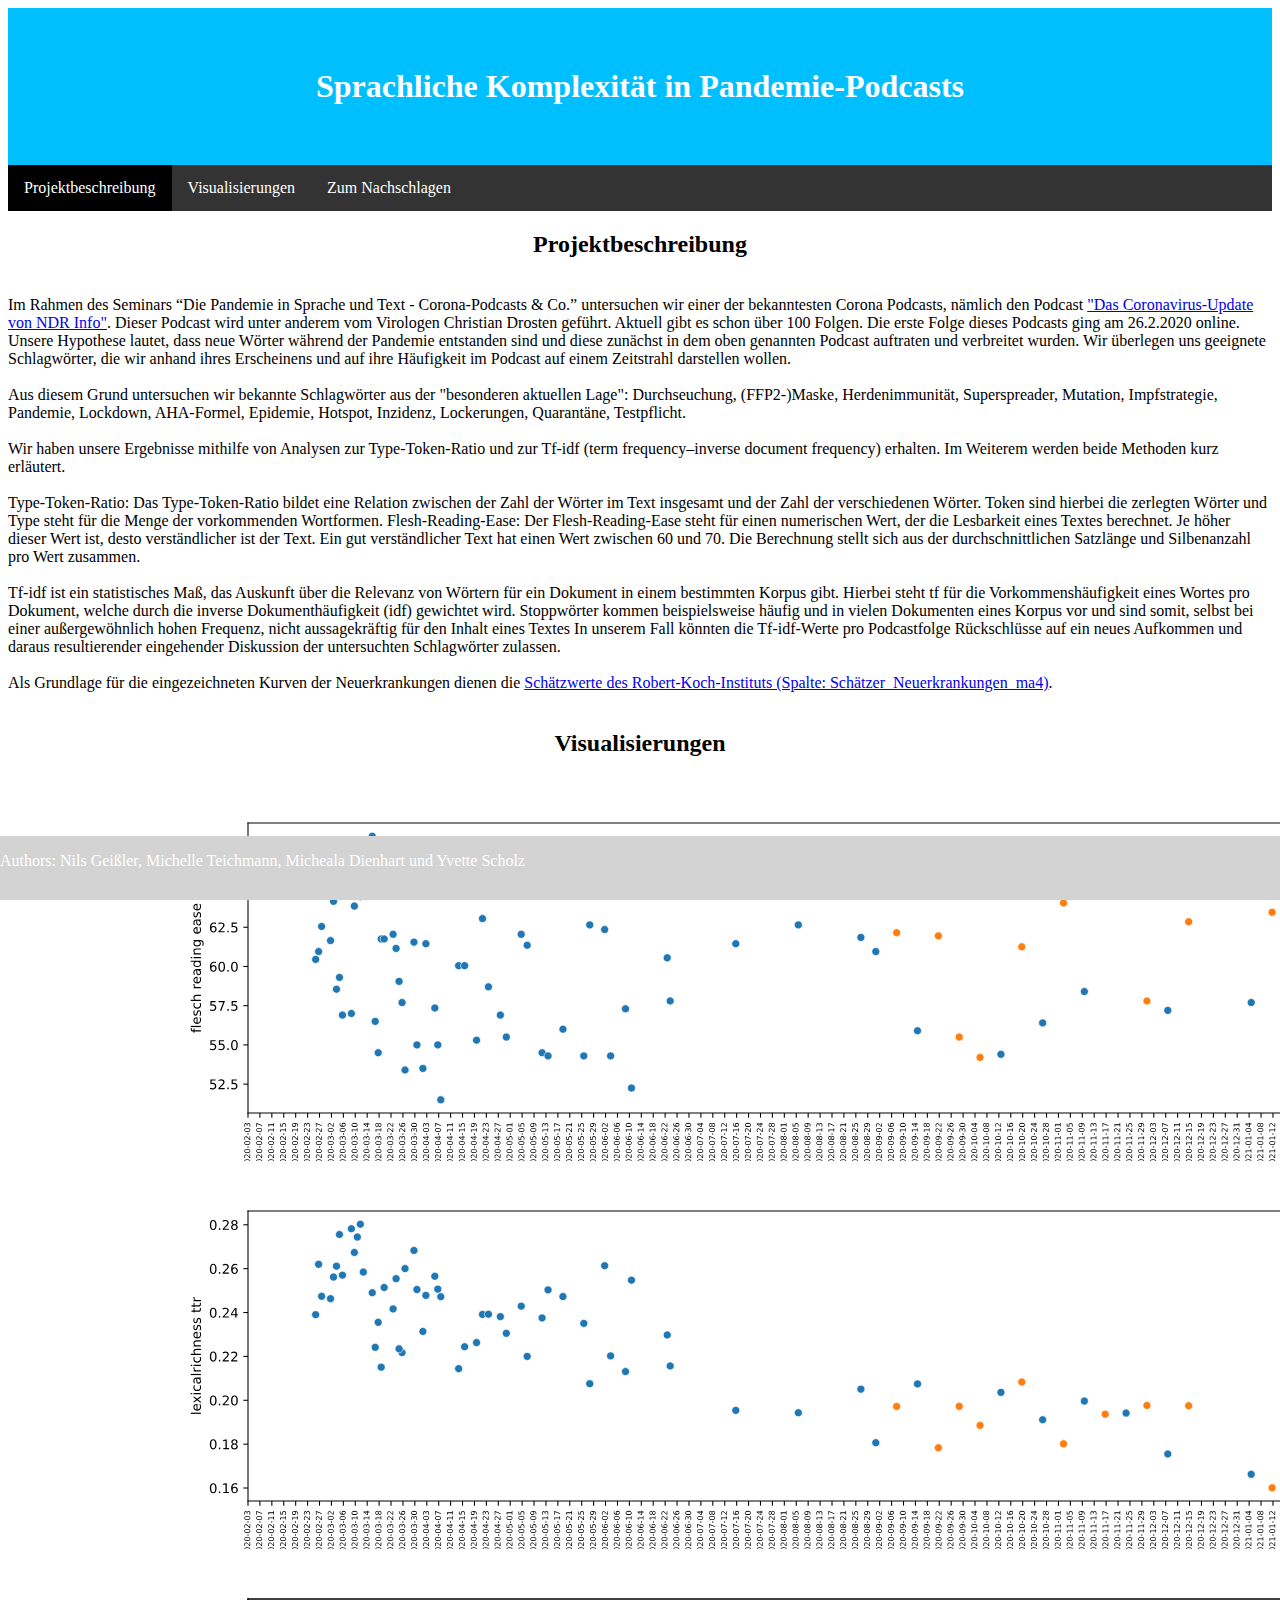
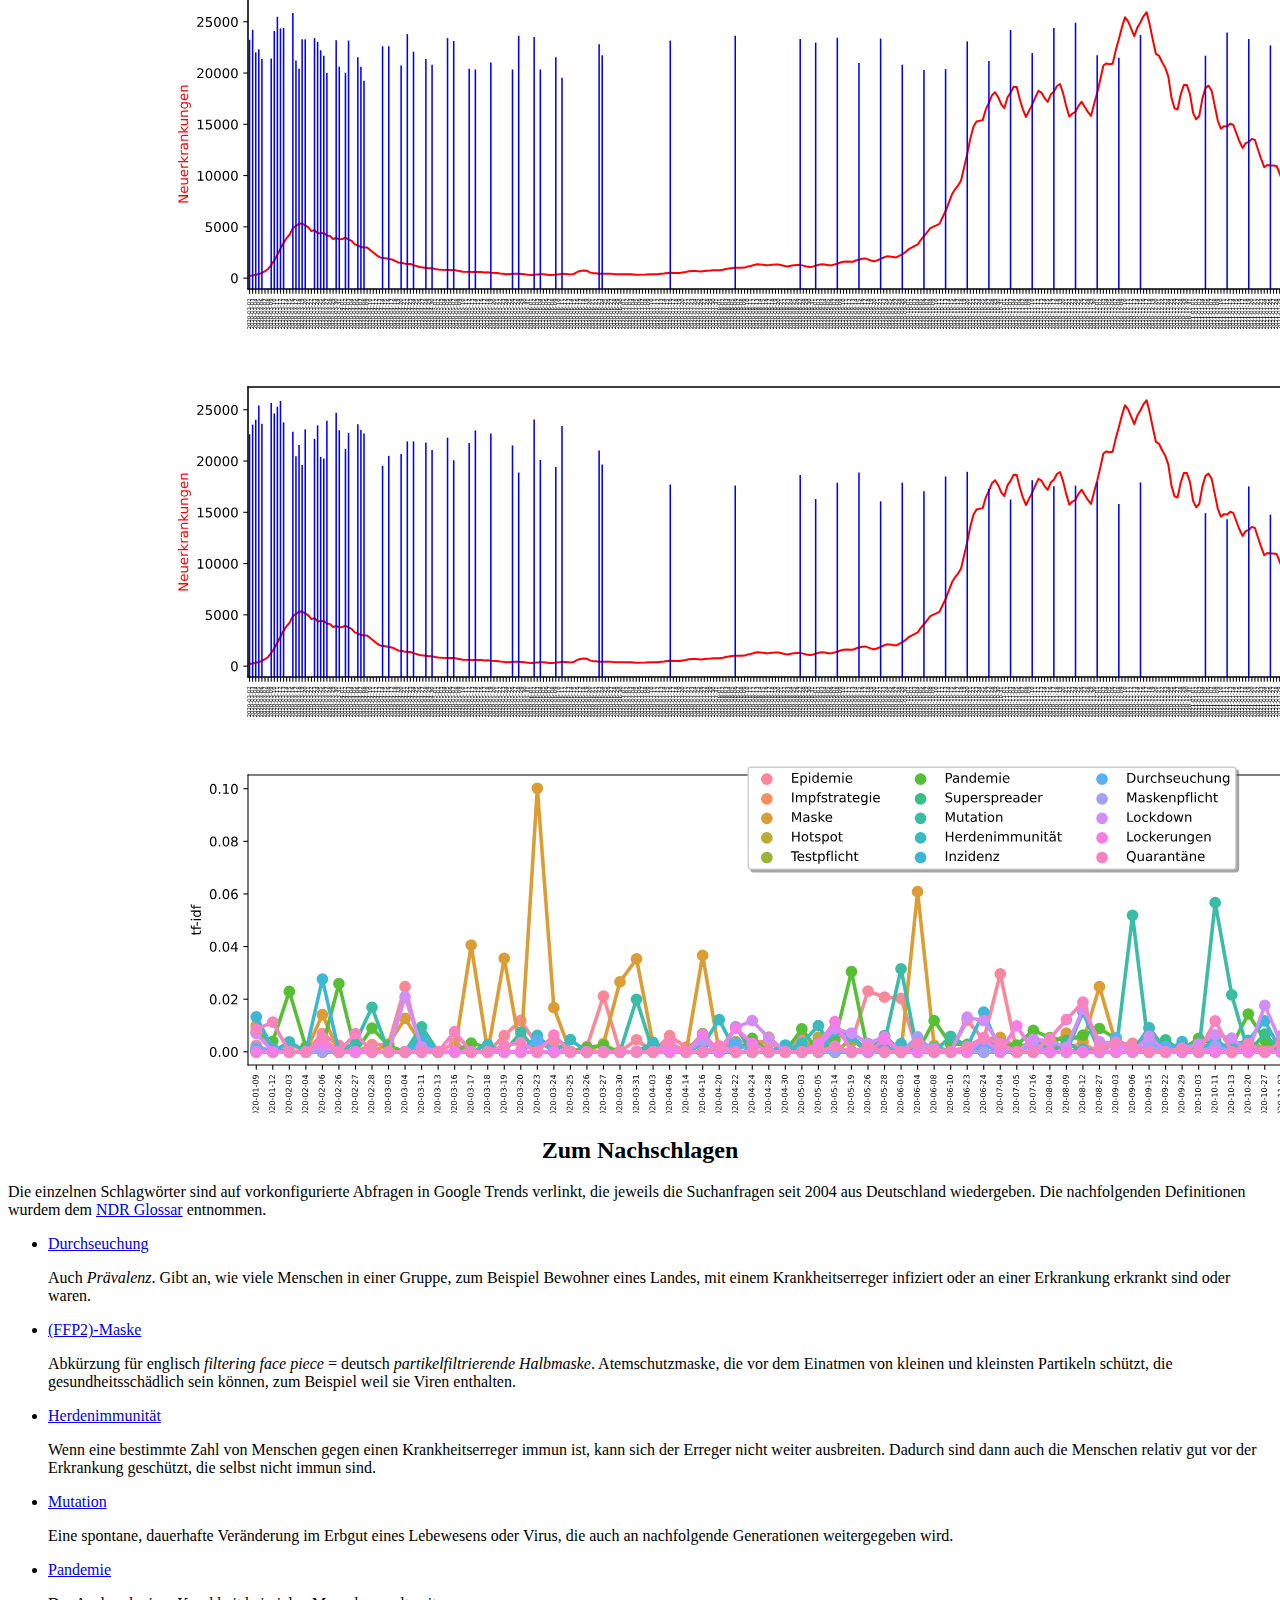
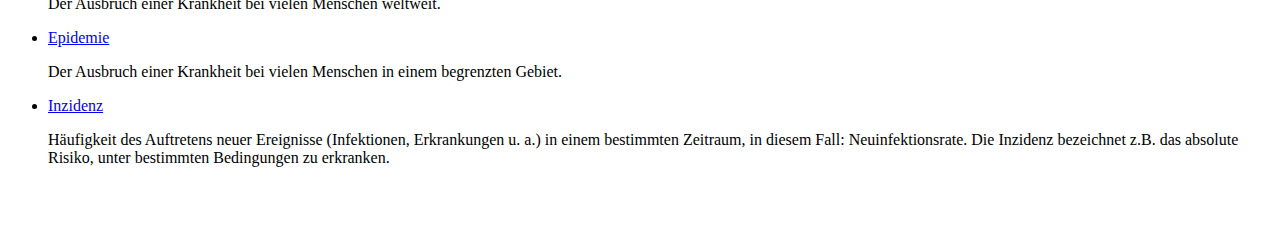
==== commit aa3cd113: "Update index.html" ====
--- a/index.html
+++ b/index.html
@@ -38,11 +38,13 @@
 <br>
 <div id="plots">
 <h2 align="center">Visualisierungen</h2>
-<img src="Vis/df_corona_fre.svg" alt="1. Abbildung"/>
-<img src="Vis/df_corona_ttr.svg" alt="2. Abbildung"/>
-<img src="Vis/f_fre.svg" alt="3. Abbildung"/>
-<img src="Vis/tf_idf_pointplot.svg" alt="4. Abbildung"/>
-<img src="Vis/ttr_plot.svg" alt="5. Abbildung"/>
+
+<img src="Vis/f_fre.svg" alt="Flesch Reading Ease nach Experte"/>
+<img src="Vis/ttr_plot.svg" alt="LexicalRichness Type-Token-Ratio nach Experte"/>
+<img src="Vis/df_corona_fre.svg" alt="Flesch Reading Ease vs. Neuerkrankungen"/>
+<img src="Vis/df_corona_ttr.svg" alt="LexicalRichness Type-Token-Ratio vs. Neuerkrankungen"/>
+<img src="Vis/tf_idf_pointplot.svg" alt="TF-IDF Scores der verschiedenen Wörter"/>
+
 </div>
 <div id="lookup">
 <h2 align="center">Zum Nachschlagen</h2>
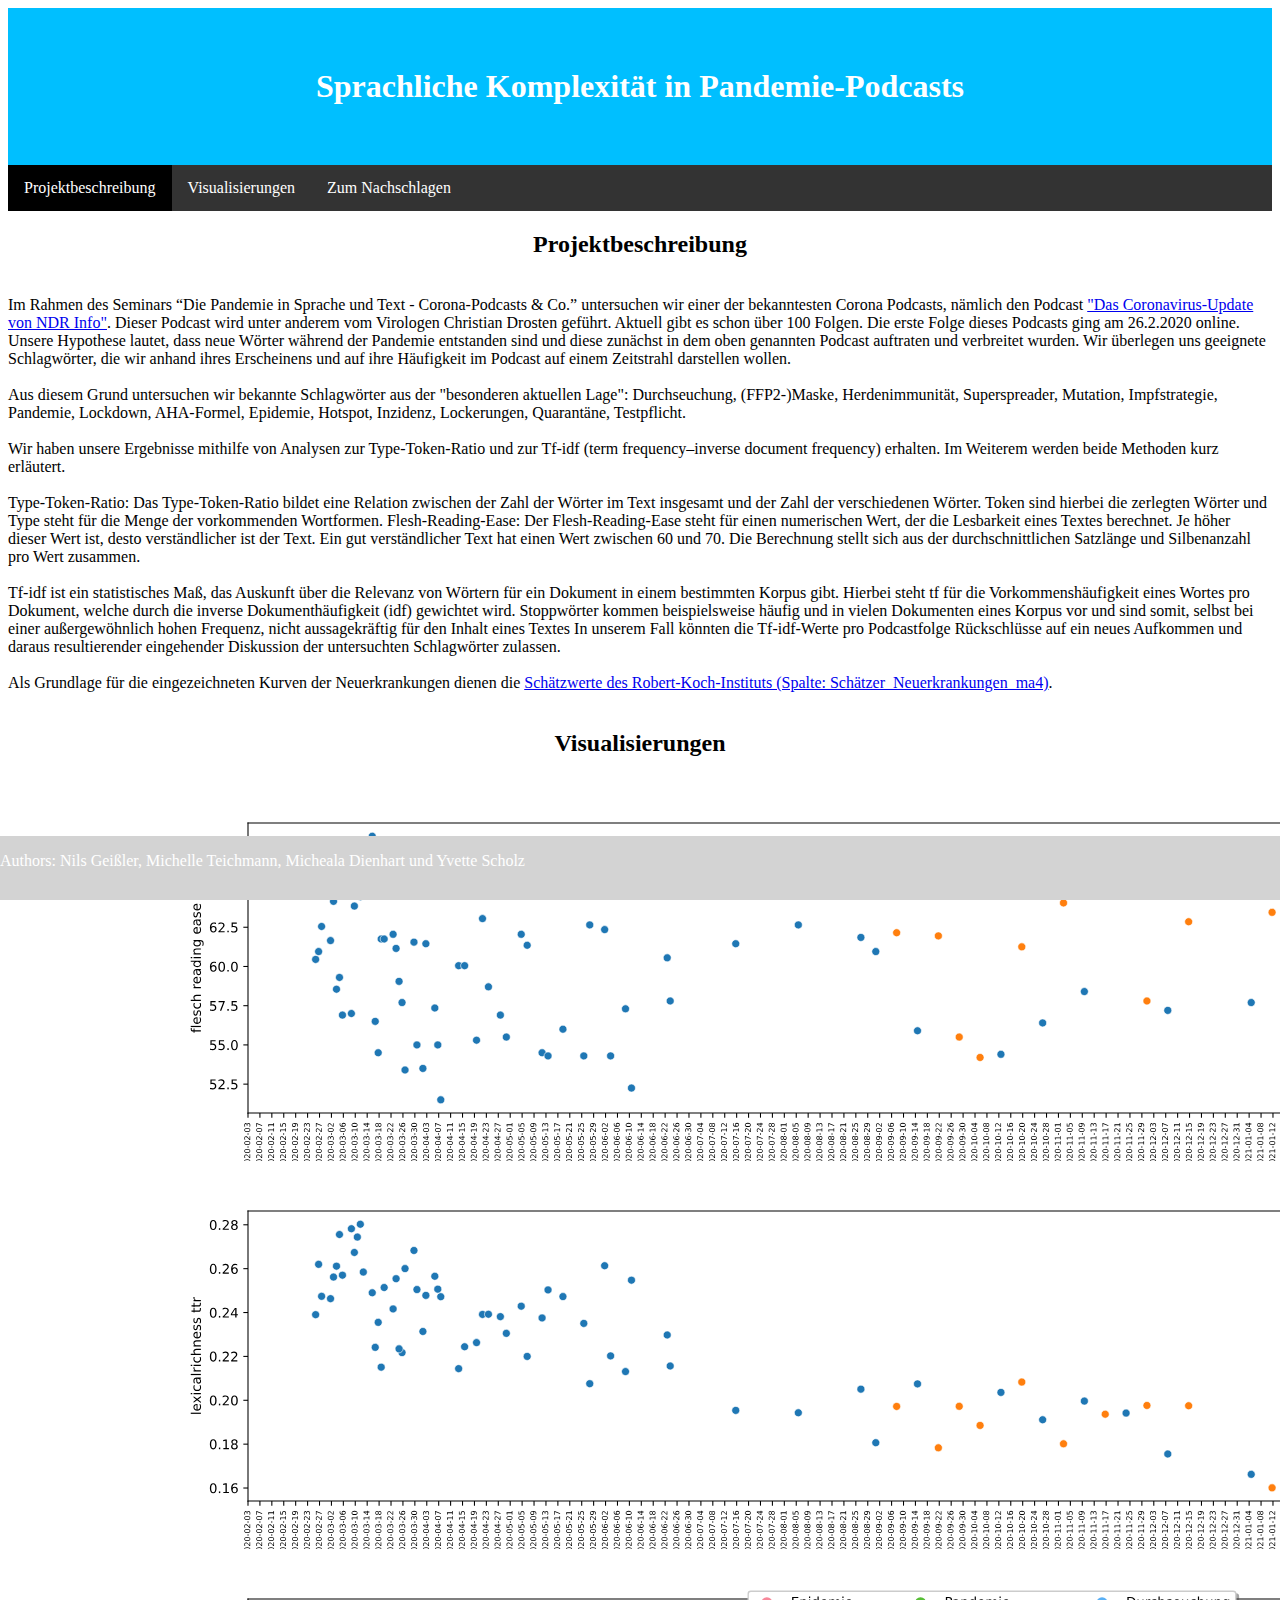
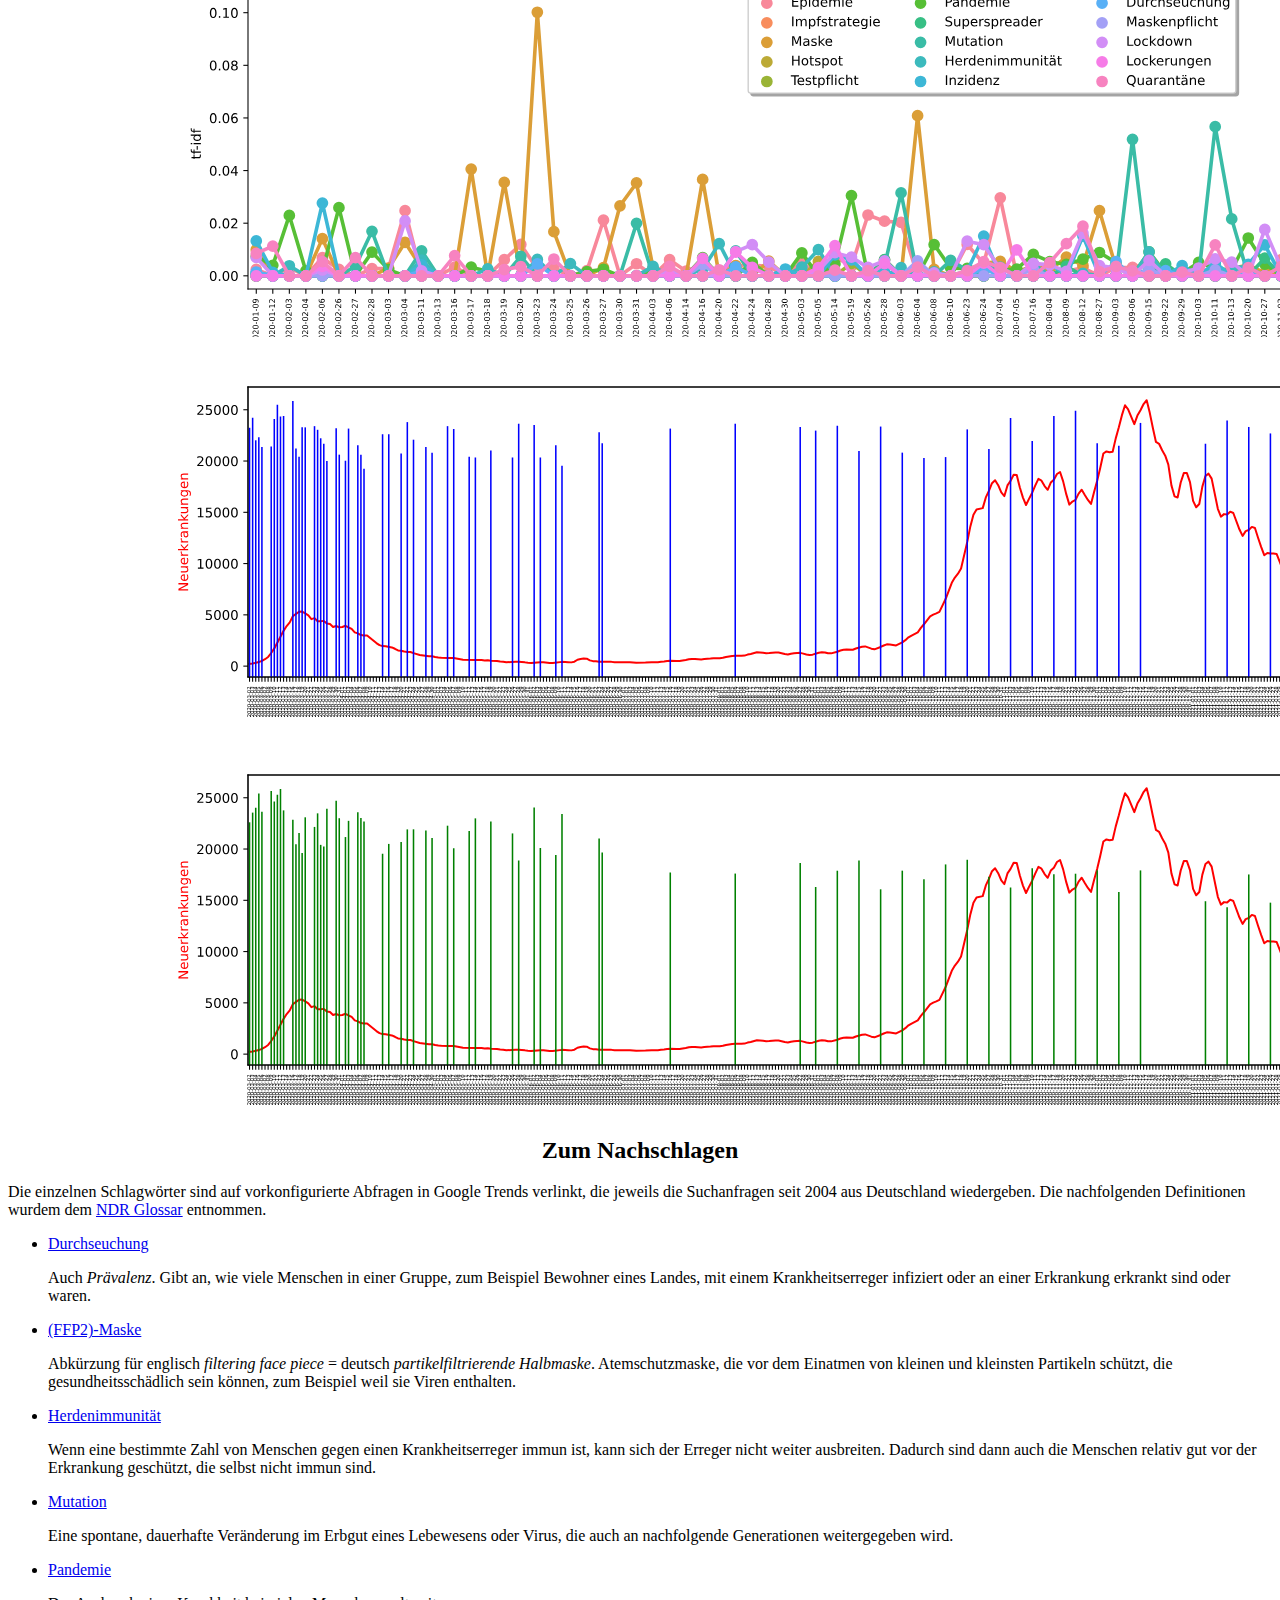
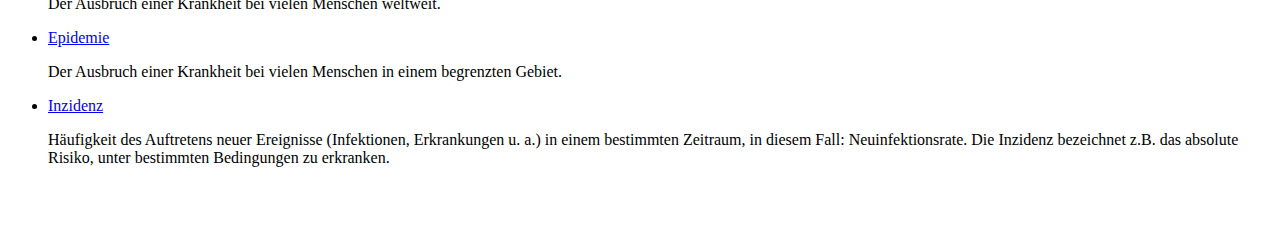
==== commit 9729b44f: "Update index.html" ====
--- a/index.html
+++ b/index.html
@@ -41,9 +41,9 @@
 
 <img src="Vis/f_fre.svg" alt="Flesch Reading Ease nach Experte"/>
 <img src="Vis/ttr_plot.svg" alt="LexicalRichness Type-Token-Ratio nach Experte"/>
+<img src="Vis/tf_idf_pointplot.svg" alt="TF-IDF Scores der verschiedenen Wörter"/>
 <img src="Vis/df_corona_fre.svg" alt="Flesch Reading Ease vs. Neuerkrankungen"/>
 <img src="Vis/df_corona_ttr.svg" alt="LexicalRichness Type-Token-Ratio vs. Neuerkrankungen"/>
-<img src="Vis/tf_idf_pointplot.svg" alt="TF-IDF Scores der verschiedenen Wörter"/>
 
 </div>
 <div id="lookup">
